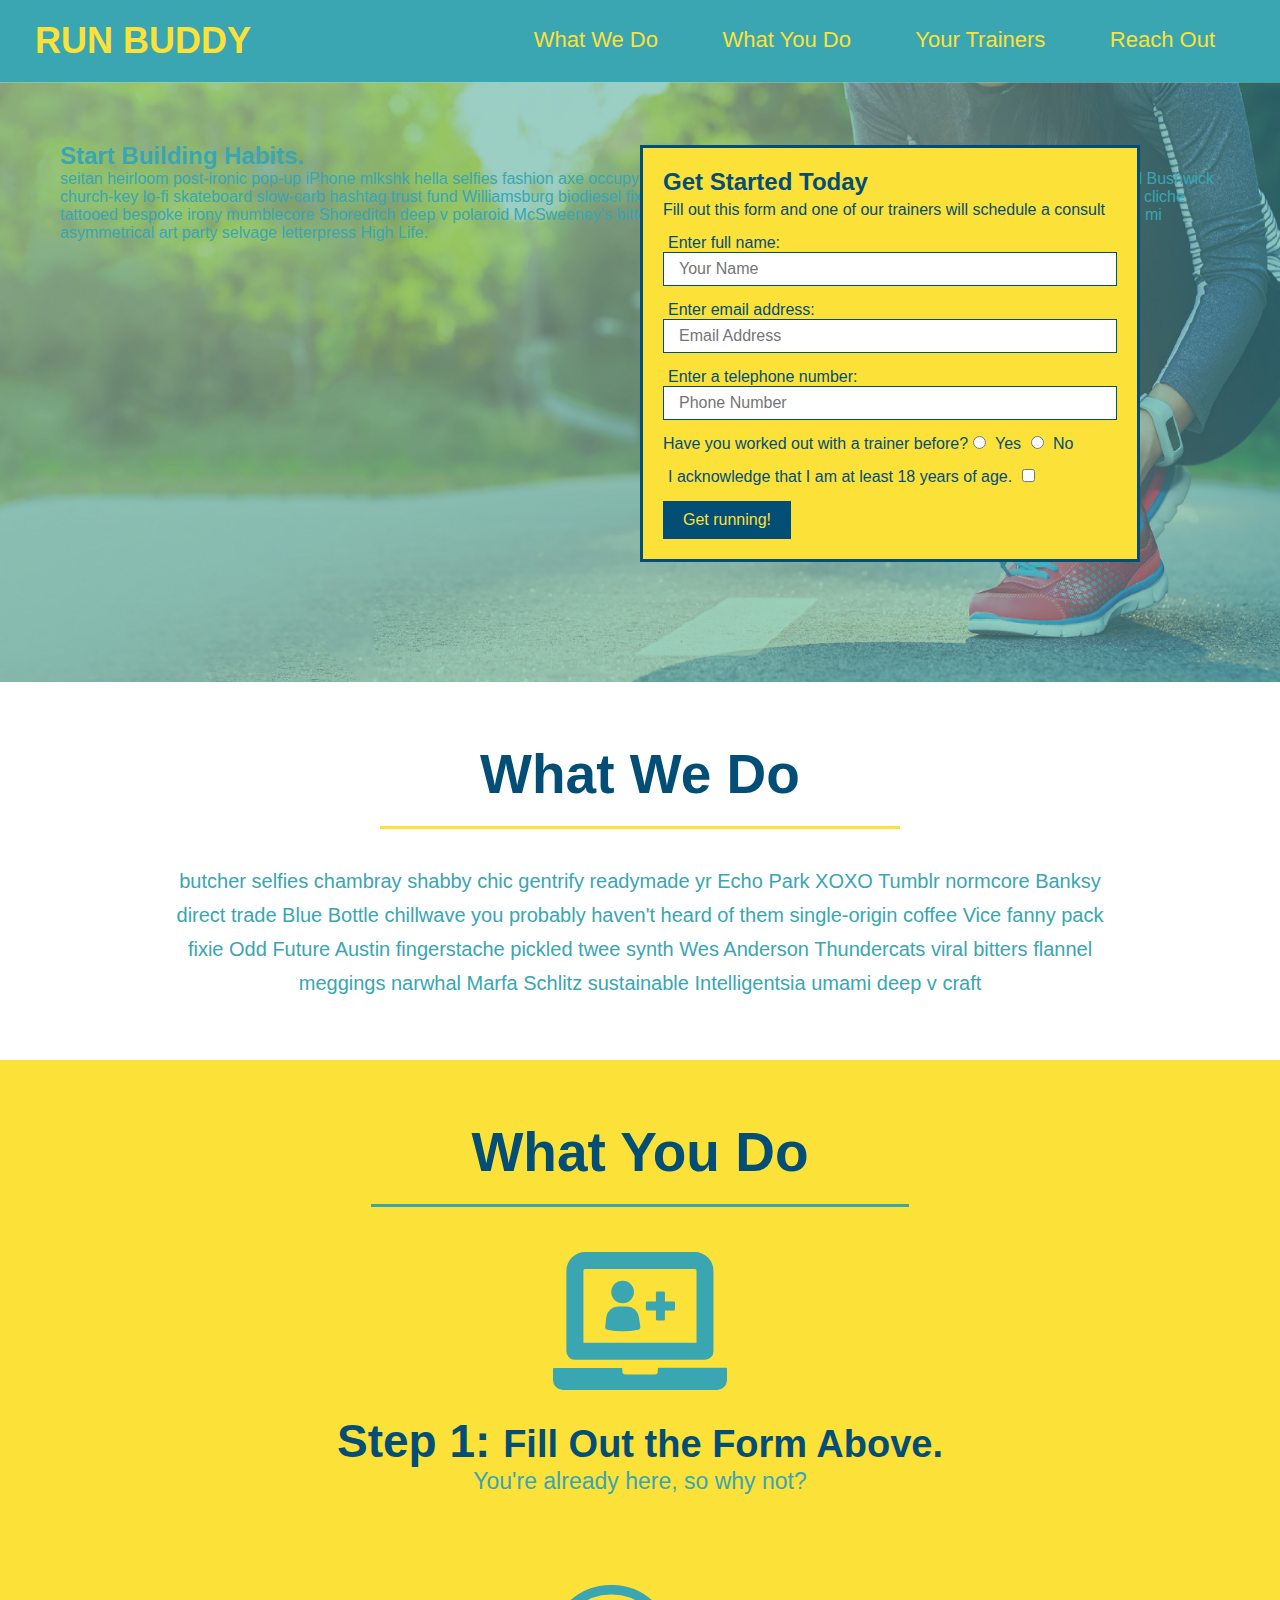
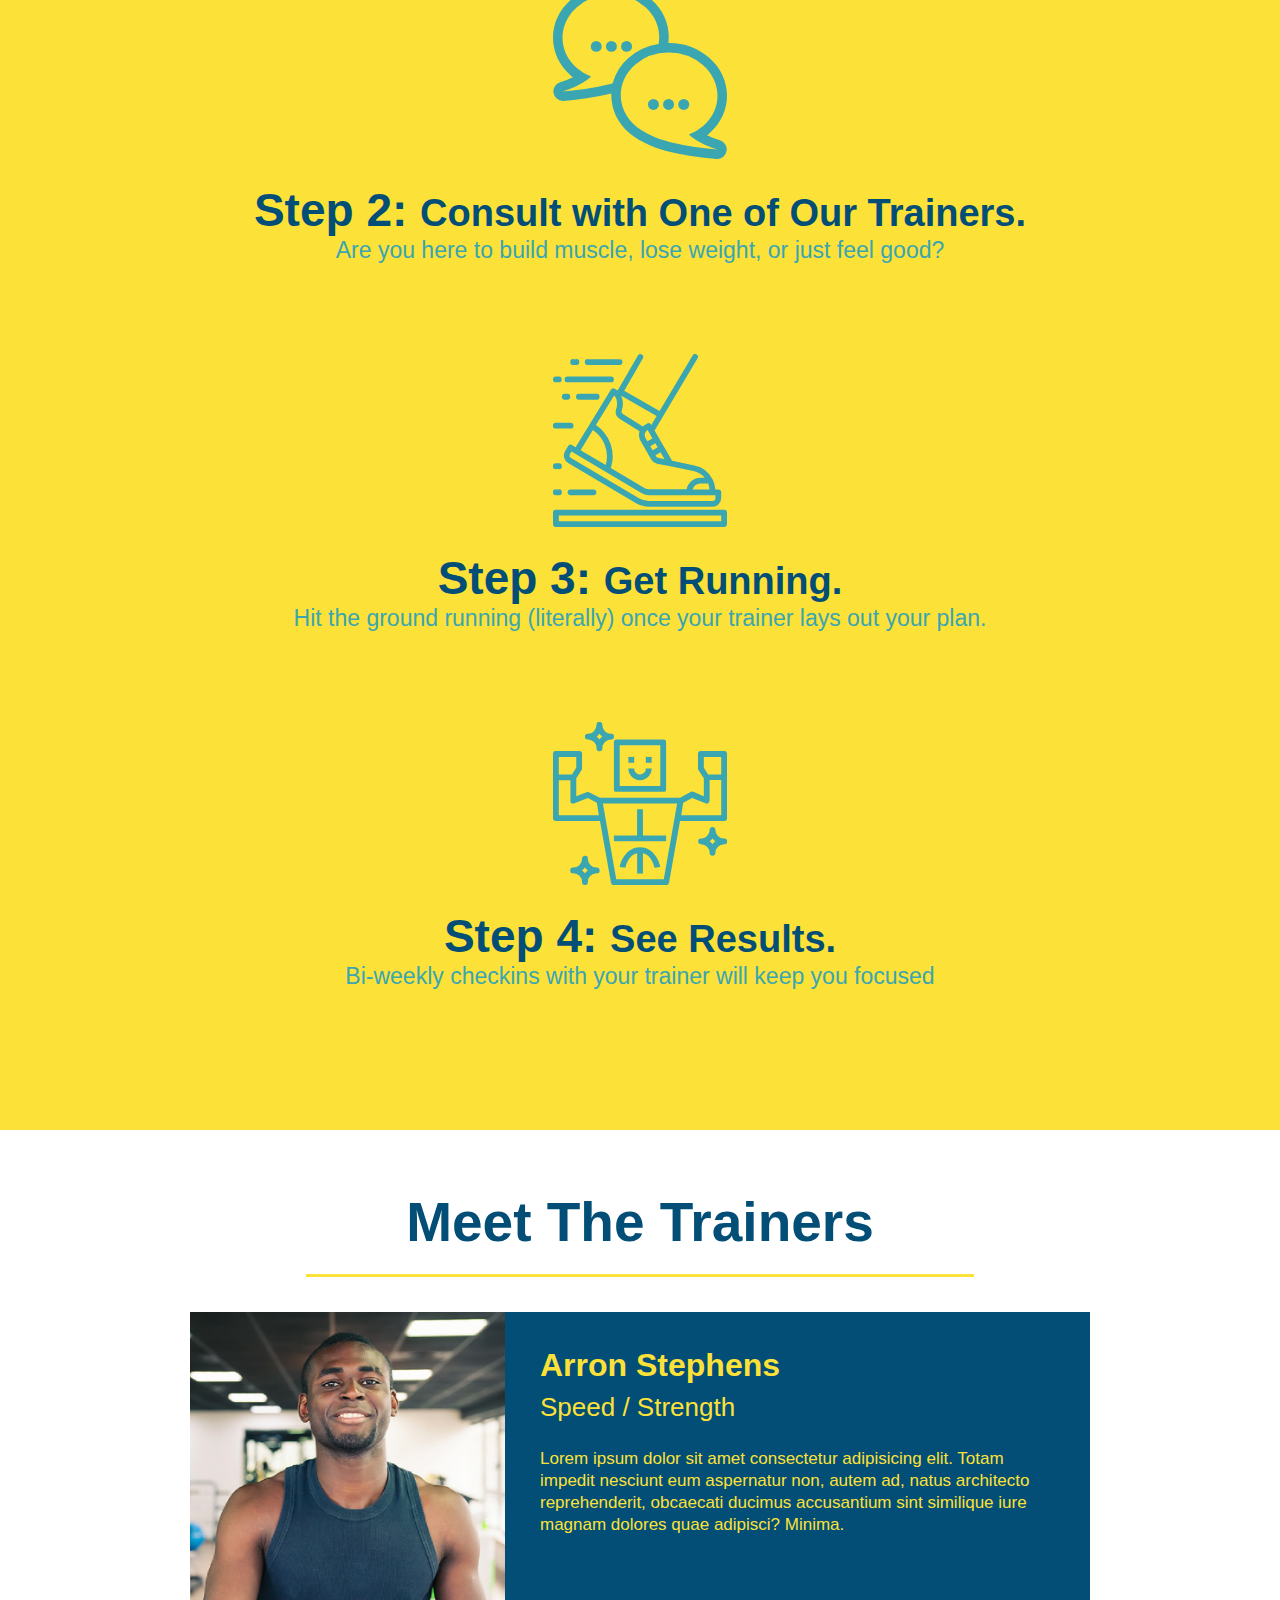
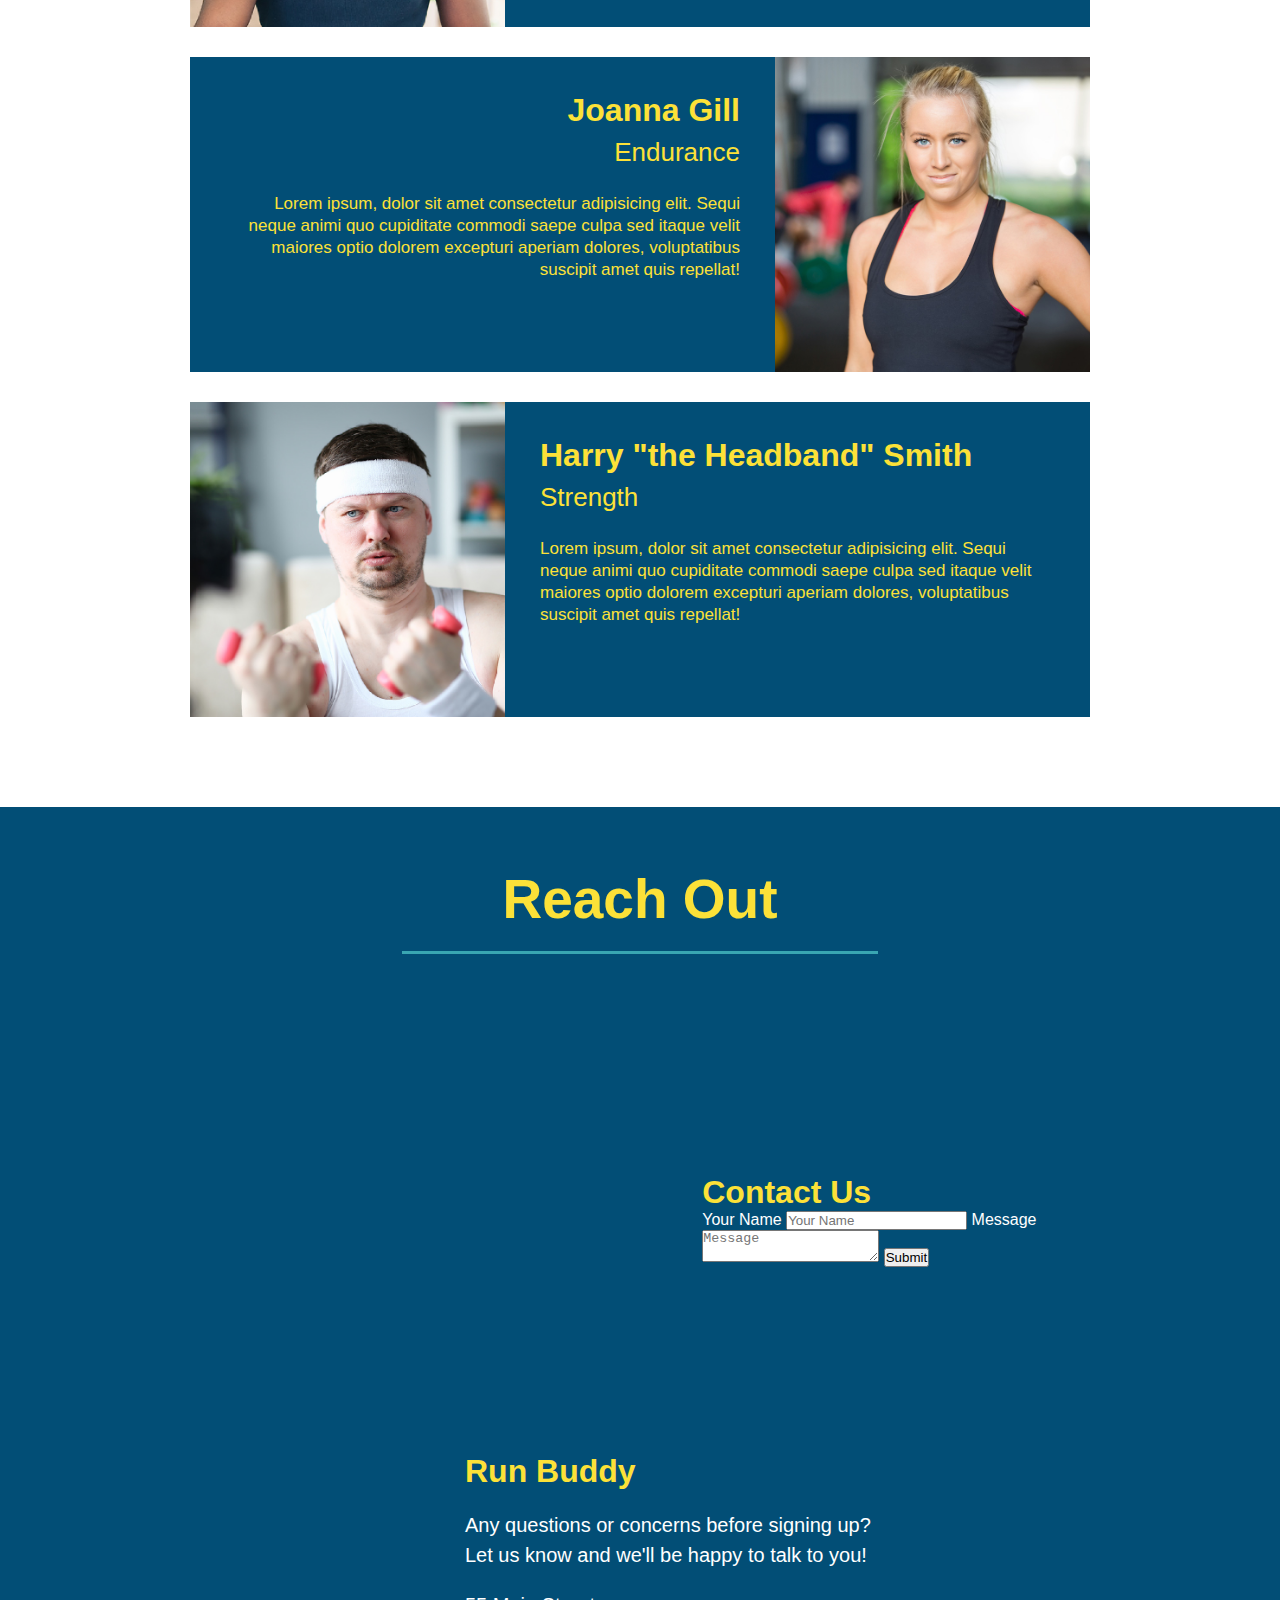
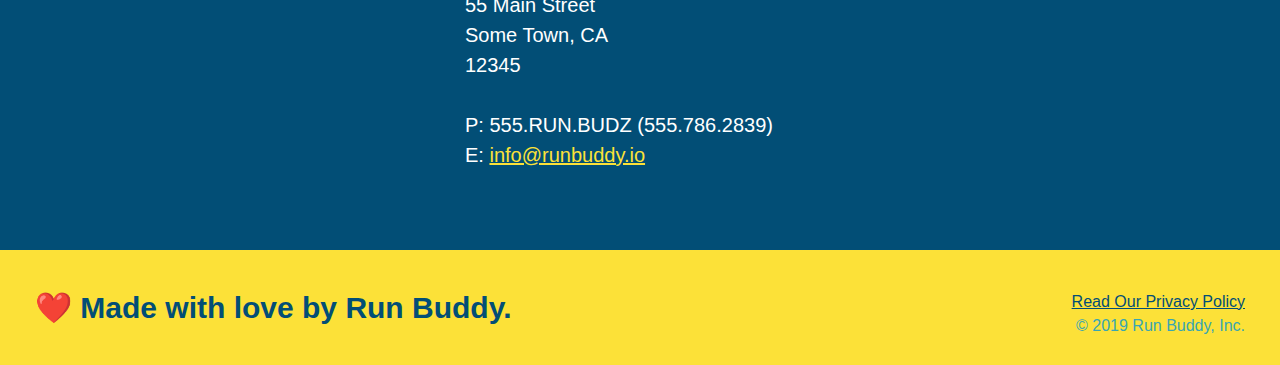
==== index.html @ 07edf04b "add contact form" ====
<!DOCTYPE html>
<html lang="en">
    <head>
        <meta charset="UTF-8" />
        <title>Run Buddy</title>
        <link rel="stylesheet" href="./assets/css/style.css" />
    </head>
    <body>
        <!-- navigation -->
        <header>
            <h1>RUN BUDDY</h1>
            <nav>
                <!-- Unordered list element -->
                <ul>
                    <!-- List item element -->
                    <li>
                        <!-- Anchor element -->
                        <a href="#what-we-do">What We Do</a>
                    </li>
                    <li>
                        <a href="#what-you-do">What You Do</a>
                    </li>
                    <li>
                        <a href="#your-trainers">Your Trainers</a>
                    </li>
                    <li>
                        <a href="#reach-out">Reach Out</a>
                    </li>
                </ul>
            </nav>
        </header>

        <!-- hero/jumbotron-->
        <section class="hero">
            <div class="hero-cta">
                <h2>Start Building Habits.</h2>
                <p>
                    seitan heirloom post-ironic pop-up iPhone mlkshk hella selfies fashion axe occupy readymade put a bird on it messenger bag Wes Anderson Schlitz plaid Bushwick church-key lo-fi skateboard slow-carb hashtag trust fund Williamsburg biodiesel fixie farm-to-table 8-bit banjo XOXO Banksy chillwave bicycle rights retro cliche tattooed bespoke irony mumblecore Shoreditch deep v polaroid McSweeney's bitters cray gentrify tofu Marfa you probably haven't heard of them yr banh mi asymmetrical art party selvage letterpress High Life.
                </p>
            </div>
            <div class="hero-form">
                <h3>Get Started Today</h3>
                <p>Fill out this form and one of our trainers will schedule a consult</p>
                <!-- Add form element -->
                <form>
                    <label for="name">Enter full name:</label>
                    <input type="text" placeholder="Your Name" name="name" id="name" class="form-input">
                    
                    <label for="email">Enter email address:</label>
                    <input type="email" placeholder="Email Address" name="email" id="email" class="form-input">
                    
                    <label for="phone">Enter a telephone number:</label>
                    <input type="tel" placeholder="Phone Number" name="phone" is="phone" class="form-input">
                    <p>
                        Have you worked out with a trainer before?
                        <input type="radio" name="trainer-confirm" id="trainer-yes" />
                        <label for="trainer-yes">Yes</label>
                        <input type="radio" name="trainer-confirm" id="trainer-no" />
                        <label for="trainer-no">No</label>
                    </p>
                    <p>
                        <label for="checkbox" >
                            I acknowledge that I am at least 18 years of age.
                        </label>
                        <input type="checkbox" name="age-confirm" id="checkbox" />
                    </p>
                    <button type="submit">
                        Get running!
                    </button>
                </form>
            </div>
        </section>

        <!-- "what we do" section -->
        <section id="what-we-do" class="intro">
            <h2 class="section-title primary-border">What We Do</h2>
            <p>
            butcher selfies chambray shabby chic gentrify readymade yr Echo Park XOXO Tumblr normcore Banksy direct trade Blue Bottle chillwave you probably haven't heard of them single-origin coffee Vice fanny pack fixie Odd Future Austin fingerstache pickled twee synth Wes Anderson Thundercats viral bitters flannel meggings narwhal Marfa Schlitz sustainable Intelligentsia umami deep v craft
            </p>
        </section>

        <!--"what you do" section-->
        <section id="what-you-do" class="steps">
            <h2 class="section-title secondary-border">What You Do</h2>

            <div>
                <!-- insert this img element -->
                <img src="./assets/01-04-svgs (1)/step-1.svg" alt="">
                <h3>Step 1: <span>Fill Out the Form Above.</span></h3>
                <p>You're already here, so why not?</p>
            </div>

            <div>
                <img src="./assets/01-04-svgs (1)/step-2.svg" alt="">
                <h3>Step 2: <span>Consult with One of Our Trainers.</span></h3>
                <p>Are you here to build muscle, lose weight, or just feel good?</p>
            </div>

            <div>
                <img src="./assets/01-04-svgs (1)/step-3.svg" alt="">
                <h3>Step 3: <span>Get Running.</span></h3>
                <p>Hit the ground running (literally) once your trainer lays out your plan.</p>
            </div>

            <div>
                <img src="./assets/01-04-svgs (1)/step-4.svg" alt="">
                <h3>Step 4: <span>See Results.</span></h3>
                <p>Bi-weekly checkins with your trainer will keep you focused</p>
            </div>
        </section>

        <!-- "meet the trainers" section -->
        <section id="your-trainers" class="trainers">
            <h2 class="section-title primary-border">
                Meet The Trainers
            </h2>
            <article class="trainer">
                <img src="./assets/01-05-trainers/trainer-1.jpg" alt="Arron Stephens in his workout clothes, ready to pump iron" />
                <div class="trainer-bio text-left">
                    <h3>Arron Stephens</h3>
                    <h4>Speed / Strength</h4>
                    <p>
                        Lorem ipsum dolor sit amet consectetur adipisicing elit. Totam impedit nesciunt eum aspernatur non, autem ad, natus architecto reprehenderit, obcaecati ducimus accusantium sint similique iure magnam dolores quae adipisci? Minima.
                    </p>
                </div>
            </article>

            <!-- second trainer bio -->
            <article class="trainer">
            <div class="trainer-bio text-right">
                <h3>Joanna Gill</h3>
                <h4>Endurance</h4>
                <p>
                  Lorem ipsum, dolor sit amet consectetur adipisicing elit. Sequi neque animi quo cupiditate commodi saepe culpa sed
                  itaque velit maiores optio dolorem excepturi aperiam dolores, voluptatibus suscipit amet quis repellat!
                </p>
              </div>
              <img src="./assets/01-05-trainers/trainer-2.jpg" alt="Joanna Gill cooling off after a workout" />
            </article>
            
            <!-- third trainer bio -->
            <article class="trainer">
              <img src="./assets/01-05-trainers/trainer-3.jpg" alt="Harry Smith wearing a headband and lifting comically small pink weights" />
              <div class="trainer-bio text-left">
                <h3>Harry "the Headband" Smith</h3>
                <h4>Strength</h4>
                <p>
                  Lorem ipsum, dolor sit amet consectetur adipisicing elit. Sequi neque animi quo cupiditate commodi saepe culpa sed
                  itaque velit maiores optio dolorem excepturi aperiam dolores, voluptatibus suscipit amet quis repellat!
                </p>
              </div>
            </article>
        </section>

        <!-- "reach out" section-->
        <section id="reach-out" class="contact">
            <h2 class="section-title secondary-border">
                Reach Out
            </h2>
            <div class="contact-info">
                <div>
                    <iframe src="https://www.google.com/maps/embed?pb=!1m18!1m12!1m3!1d25196.357177859278!2d-120.44967300056135!3d37.87094368092458!2m3!1f0!2f0!3f0!3m2!1i1024!2i768!4f13.1!3m3!1m2!1s0x8090db7cda478e35%3A0xe12336ef8ade41b1!2sMain%20St%2C%20California%2095327!5e0!3m2!1sen!2sus!4v1631818275394!5m2!1sen!2sus" 
                    width="400" 
                    height="400" 
                    style="border:0;" 
                    allowfullscreen="" 
                    loading="lazy">
                    </iframe>
                </div>
                <div class="contact-form">
                    <h3>Contact Us</h3>
                    <form>
                       <label for="contact-name">Your Name</label>
                       <input type="text" id="contact-name" placeholder="Your Name" />
                  
                       <label for="contact-message">Message</label>
                       <textarea id="contact-message" placeholder="Message"></textarea>
                  
                       <button type="submit">Submit</button>
                      </form>
                  </div>
                <div>
                <h3>Run Buddy</h3>
                <p>
                    Any questions or concerns before signing up?
                    <br />
                    Let us know and we'll be happy to talk to you!
                </p>
                <address>
                    55 Main Street <br/>
                    Some Town, CA <br/>
                    12345<br />
                    <br />
                    P: 555.RUN.BUDZ (555.786.2839)<br/>
                    E: <a href="mailto:info@runningbuddy.io">info@runbuddy.io</a>
                </address>
                </div>
            </div>
        </section>

        <!-- footer -->
        <footer>
            <h2>❤️ Made with love by Run Buddy.</h2>
            <div>
                <a href="./privacy-policy.html">Read Our Privacy Policy</a><br />
                &copy; 2019 Run Buddy, Inc.
            </div>
        </footer>

    </body>
</html>
---- assets/css/style.css ----
* {
  margin: 0;
  padding: 0;
  box-sizing: border-box;
}

body {
    font-family: Helvetica, Arial, sans-serif; 
    color: #39a6b2;
  }
 
  /*  apply styles to <header> */
header {
  padding: 20px 35px;
  background-color: #39a6b2;
}

header h1 {
  font-weight: bold;
  font-size: 36px;
  color: #fce138;
  margin: 0;
  display: inline;
}

header a {
  text-decoration: none;
  color: #fce138;
}

header nav {
  float: right;
  margin: 7px 0;
}

header nav ul li {
  display:inline;
}

header nav ul li a {
  margin: 0 30px;
  font-weight: lighter;
  font-size: 22px;
}

footer {
  background: #fce138;
  width: 100%;
  padding: 40px 35px;
}

footer h2 {
  display: inline;
  color: #024e76;
  font-size: 30px;
  margin: 0;
}

footer div {
  float: right;
  line-height: 1.5;
  text-align: right;
}

footer a {
  color: #024e76;
}

section {
  padding: 60px;
}

/* Hero Style Start */
.hero {
  background-image: url("../images/hero-bg.jpeg");
  height: 600px;
  background-size: cover;
  background-position: center;
  position: relative;
}
.hero-form {
  background-color: #fce138;
  padding: 20px;
  width: 500px;
  color: #024e76;
  border: solid 3px #024e76;
  position:absolute;
  bottom: 120px;
  right: 140px;
}
h3 {
  font-size: x-large;
  margin: 0;
}
.hero-form p {
  margin: 5px 0 15px 0;
}
.form-input {
  border: 1px solid #024e76;
  display: block;
  padding: 7px 15px;
  font-size: 16px;
  color: #024e76;
  width: 100%;
  margin-bottom: 15px;
}
.hero-form label {
  margin: 0 5px;
}
.hero-form button {
  color: #fce138;
  background-color: #024e76;
  border: none;
  padding: 10px 20px;
  font-size: 16px;
}
/* Hero Style End */

.intro {
  text-align: center;
}

.intro p {
  line-height: 1.7;
  color: #39a6b2;
  width: 80%;
  font-size: 20px;
  margin: 0 auto;
}

.steps {
  text-align: center;
  background: #fce138;
}

.steps div {
  margin-bottom: 80px;
}

.steps img {
  width: 15%;
  margin: 10px 0;
}

.steps h3 {
  color: #024e76;
  font-size: 46px;
  margin-top: 10px;
}

.steps p {
  color: #39a6b2;
  font-size: 23px;
}

.steps span {
  font-size: 38px;
}

.section-title {
  font-size: 55px;
  color: #024e76;
  margin-bottom: 35px;
  padding: 0 100px 20px 100px;
  display: inline-block;
  border-bottom: 3px solid;
}

.primary-border {
  border-color: #fce138;
}

.secondary-border {
  border-color: #39a6b2;
}

.trainers {
  text-align: center;
}

.trainer {
  width:  900px;
  margin: 0 auto 30px auto;
  background: #024e76;
  color: #fce138;
  overflow: auto;
}

.trainer img {
  width: 35%;
  float: left;
}

.trainer-bio {
  padding: 35px;
  float: left;
  width: 65%;
}

.text-left {
  text-align: left;
}

.text-right {
  text-align: right;
}

.trainer-bio h3 {
  font-size: 32px;
  margin-bottom: 8px;
}

.trainer-bio h4 {
  font-weight: lighter;
  font-size: 26px;
  margin-bottom: 25px;
}

.trainer-bio p {
  font-size: 17px;
  line-height: 1.3;
}

/* REACH OUT STYLES START */
.contact {
  text-align: center;
  background: #024e76;
}

.contact h2 {
  color: #fce138;
}

.contact-info iframe {
  width: 400px;
  height: 400px;
}

.contact-info div {
  width: 410px;
  display: inline-block;
  vertical-align: middle;
  text-align: left;
  margin: 30px 0 0 60px;
  color: white;
}

.contact-info h3 {
  color: #fce138;
  font-size: 32px;
}

.contact-info p, .contact-info address {
  margin: 20px 0;
  line-height: 1.5;
  font-size: 20px;
  font-style: normal;
}

.contact-info a {
  color: #fce138;
}

/* REACH OUT STYLES END */
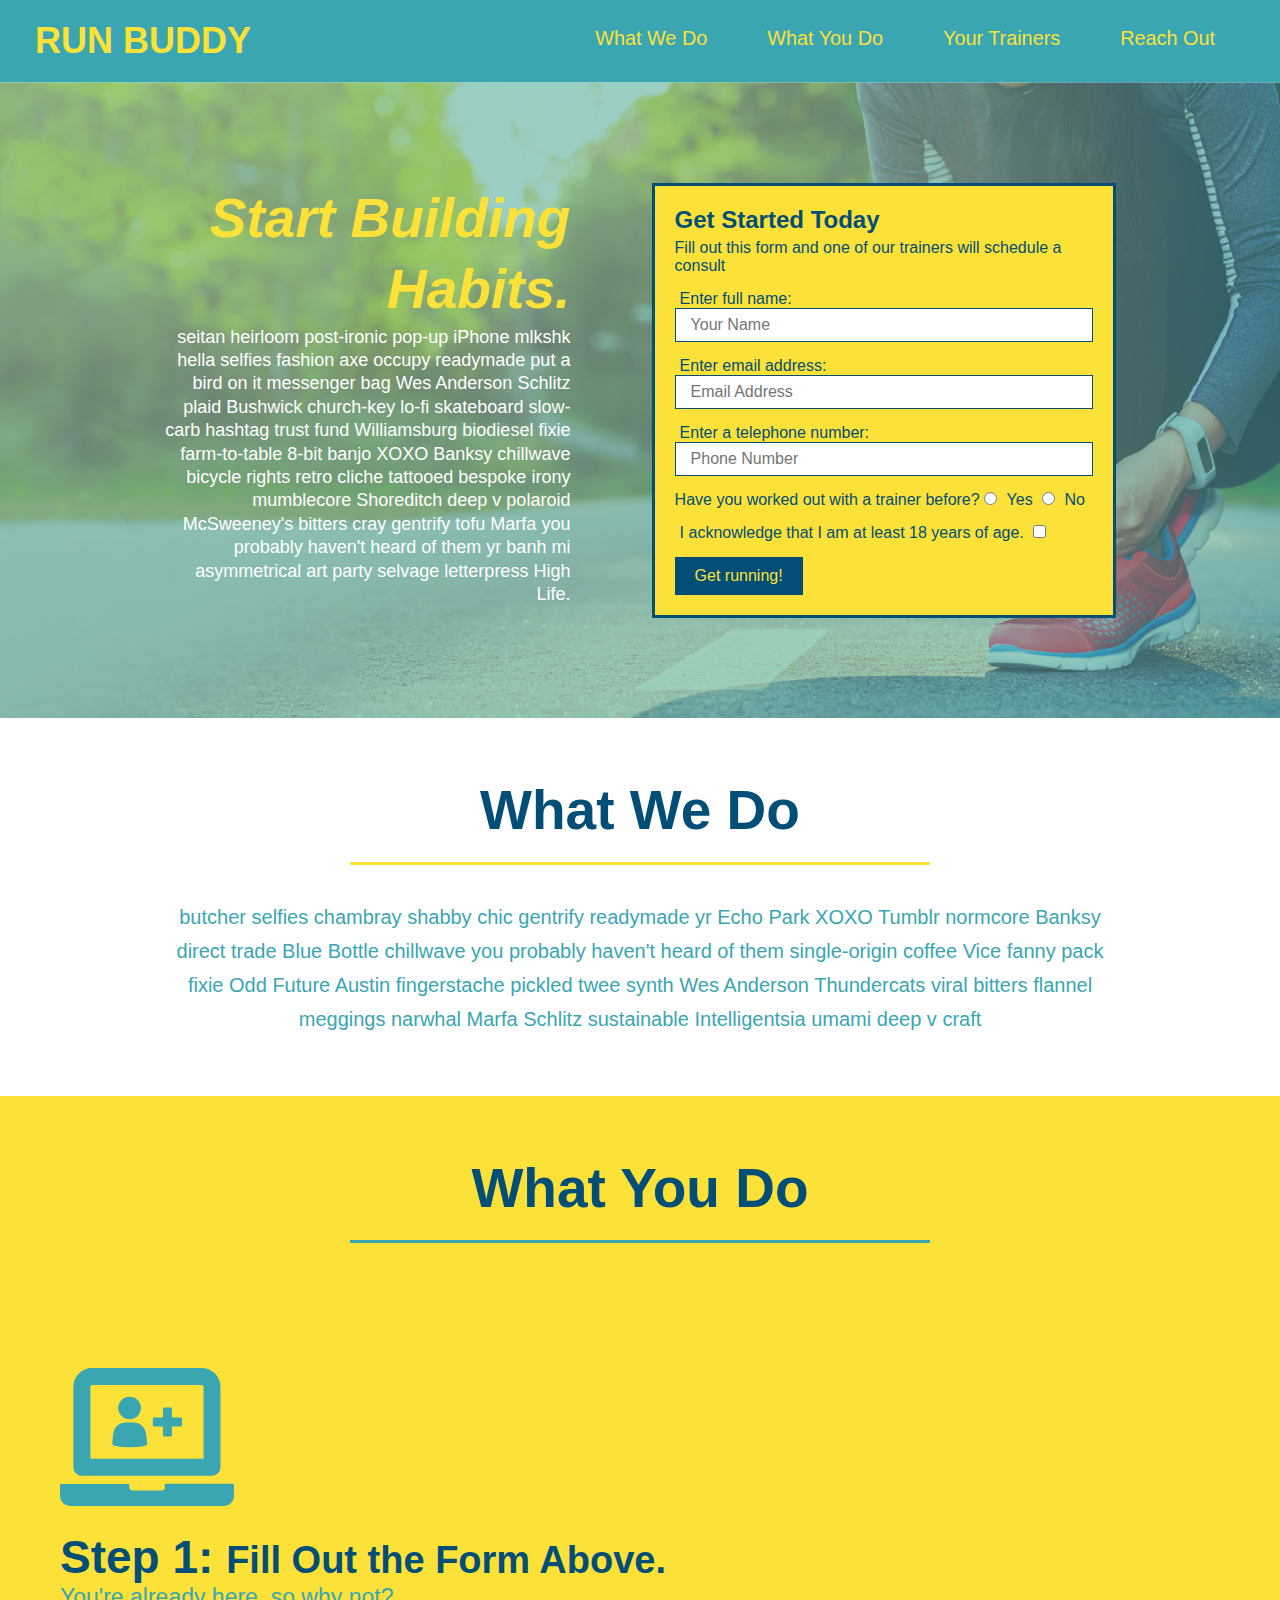
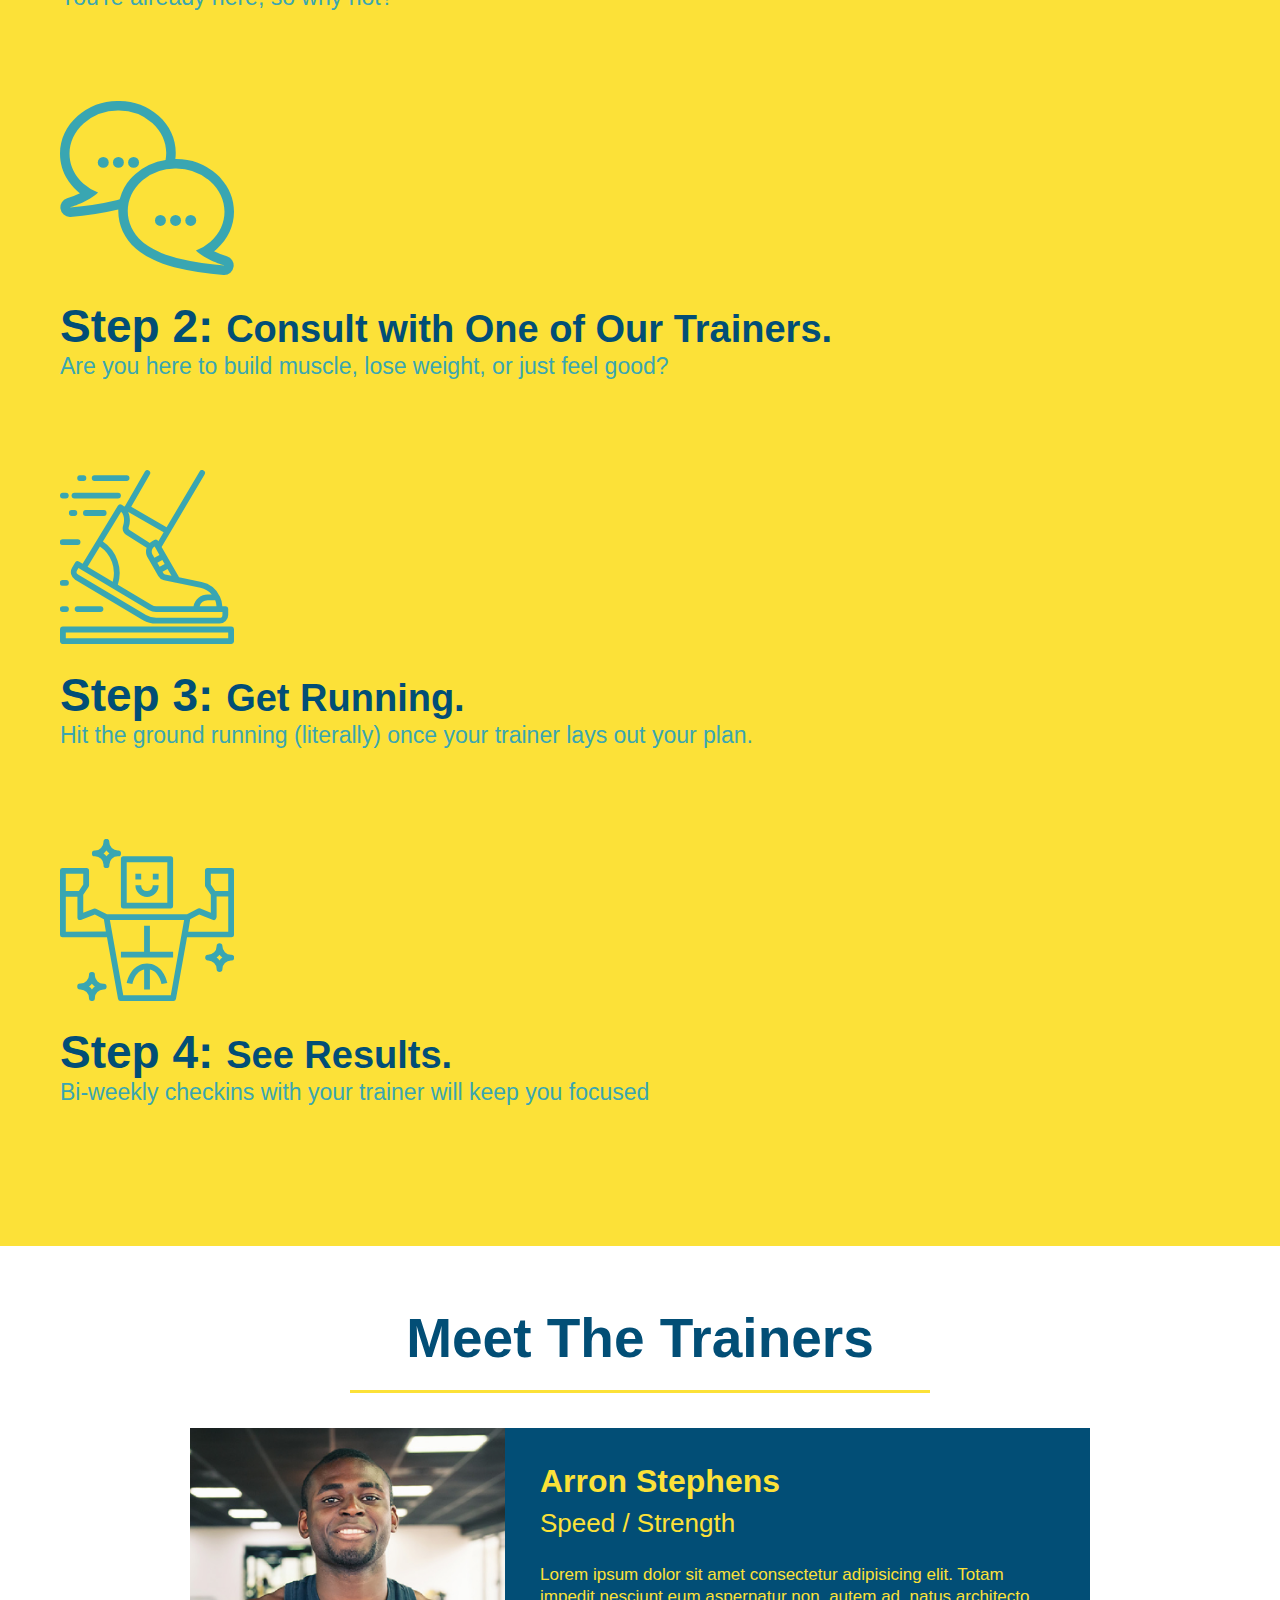
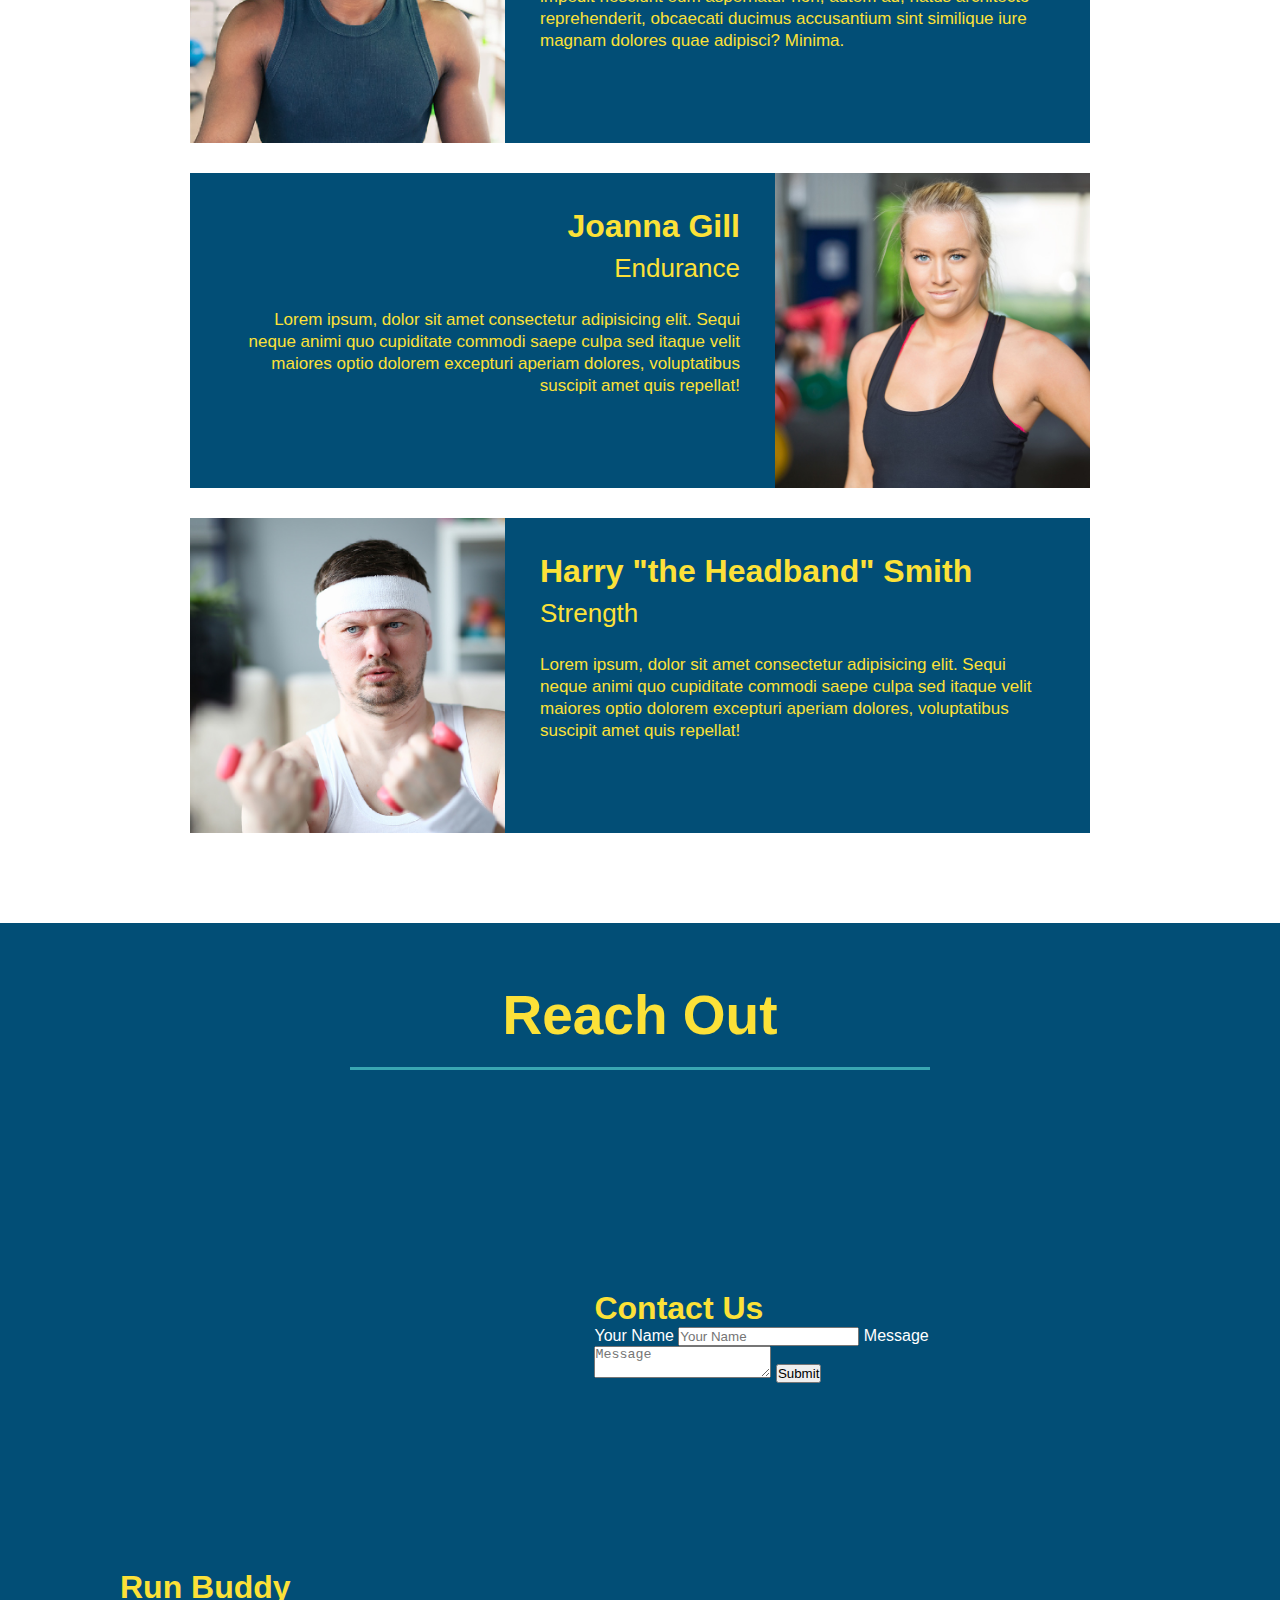
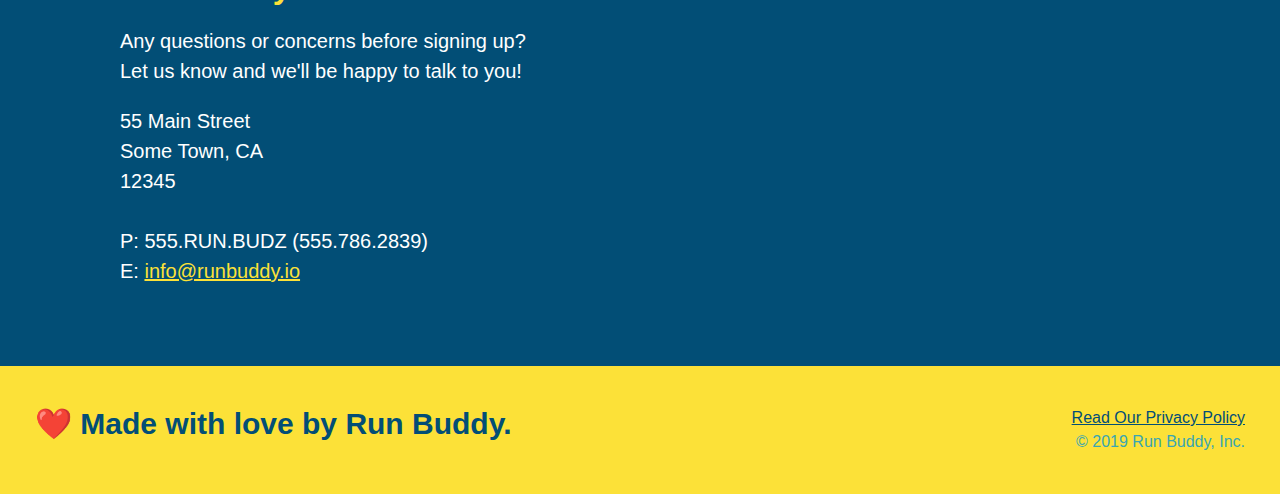
==== commit 557559ff: "centered the section titles" ====
--- a/index.html
+++ b/index.html
@@ -73,16 +73,25 @@
 
         <!-- "what we do" section -->
         <section id="what-we-do" class="intro">
-            <h2 class="section-title primary-border">What We Do</h2>
-            <p>
-            butcher selfies chambray shabby chic gentrify readymade yr Echo Park XOXO Tumblr normcore Banksy direct trade Blue Bottle chillwave you probably haven't heard of them single-origin coffee Vice fanny pack fixie Odd Future Austin fingerstache pickled twee synth Wes Anderson Thundercats viral bitters flannel meggings narwhal Marfa Schlitz sustainable Intelligentsia umami deep v craft
-            </p>
+            <div class="flex-row"> 
+                <h2 class="section-title primary-border">
+                    What We Do
+                </h2>
+            </div>
+            <div class="flex-row"> 
+                <p>
+                butcher selfies chambray shabby chic gentrify readymade yr Echo Park XOXO Tumblr normcore Banksy direct trade Blue Bottle chillwave you probably haven't heard of them single-origin coffee Vice fanny pack fixie Odd Future Austin fingerstache pickled twee synth Wes Anderson Thundercats viral bitters flannel meggings narwhal Marfa Schlitz sustainable Intelligentsia umami deep v craft
+                </p>
+            </div>
         </section>
 
         <!--"what you do" section-->
         <section id="what-you-do" class="steps">
-            <h2 class="section-title secondary-border">What You Do</h2>
-
+            <div class="flex-row">
+                <h2 class="section-title secondary-border">
+                    What You Do
+                </h2>
+            </div>
             <div>
                 <!-- insert this img element -->
                 <img src="./assets/01-04-svgs (1)/step-1.svg" alt="">
@@ -111,9 +120,11 @@
 
         <!-- "meet the trainers" section -->
         <section id="your-trainers" class="trainers">
-            <h2 class="section-title primary-border">
+            <div class="flex-row">  
+                <h2 class="section-title primary-border">
                 Meet The Trainers
-            </h2>
+                </h2>
+            </div>
             <article class="trainer">
                 <img src="./assets/01-05-trainers/trainer-1.jpg" alt="Arron Stephens in his workout clothes, ready to pump iron" />
                 <div class="trainer-bio text-left">
@@ -154,9 +165,11 @@
 
         <!-- "reach out" section-->
         <section id="reach-out" class="contact">
-            <h2 class="section-title secondary-border">
+            <div class="flex-row">
+                <h2 class="section-title secondary-border">
                 Reach Out
-            </h2>
+                </h2>
+            </div>
             <div class="contact-info">
                 <div>
                     <iframe src="https://www.google.com/maps/embed?pb=!1m18!1m12!1m3!1d25196.357177859278!2d-120.44967300056135!3d37.87094368092458!2m3!1f0!2f0!3f0!3m2!1i1024!2i768!4f13.1!3m3!1m2!1s0x8090db7cda478e35%3A0xe12336ef8ade41b1!2sMain%20St%2C%20California%2095327!5e0!3m2!1sen!2sus!4v1631818275394!5m2!1sen!2sus" 
--- a/assets/css/style.css
+++ b/assets/css/style.css
@@ -7,12 +7,19 @@
 body {
     font-family: Helvetica, Arial, sans-serif; 
     color: #39a6b2;
+  }
+
+  .flex-row {
+    display:flex;
   }
  
   /*  apply styles to <header> */
 header {
   padding: 20px 35px;
   background-color: #39a6b2;
+  display: flex;
+  justify-content: space-between;
+  flex-wrap: wrap;
 }
 
 header h1 {
@@ -20,7 +27,6 @@
   font-size: 36px;
   color: #fce138;
   margin: 0;
-  display: inline;
 }
 
 header a {
@@ -29,35 +35,39 @@
 }
 
 header nav {
-  float: right;
   margin: 7px 0;
 }
 
-header nav ul li {
-  display:inline;
+header nav ul {
+  display: flex;
+  flex-wrap: wrap;
+  justify-content: space-between;
+  align-items: center;
+  list-style: none;
 }
 
 header nav ul li a {
   margin: 0 30px;
   font-weight: lighter;
-  font-size: 22px;
+  font-size: 1.55vw;
 }
 
 footer {
   background: #fce138;
   width: 100%;
   padding: 40px 35px;
+  display: flex;
+  justify-content: space-between;
+  flex-wrap: wrap;
 }
 
 footer h2 {
-  display: inline;
   color: #024e76;
   font-size: 30px;
   margin: 0;
 }
 
 footer div {
-  float: right;
   line-height: 1.5;
   text-align: right;
 }
@@ -73,20 +83,35 @@
 /* Hero Style Start */
 .hero {
   background-image: url("../images/hero-bg.jpeg");
-  height: 600px;
   background-size: cover;
   background-position: center;
-  position: relative;
-}
+  display: flex;
+  justify-content: center;
+  flex-wrap: wrap;
+}
+
+.hero-cta {
+  width: 35%;
+  text-align: right;
+  margin: 3.5%;
+  color: #fff;
+  font-size: 18px;
+  line-height: 1.3;
+}
+
+.hero-cta h2 {
+  font-style: italic;
+  font-size: 55px;
+  color: #fce138;
+}
+
 .hero-form {
   background-color: #fce138;
   padding: 20px;
-  width: 500px;
   color: #024e76;
   border: solid 3px #024e76;
-  position:absolute;
-  bottom: 120px;
-  right: 140px;
+  width: 40%;
+  margin: 3.5%;
 }
 h3 {
   font-size: x-large;
@@ -115,10 +140,6 @@
   font-size: 16px;
 }
 /* Hero Style End */
-
-.intro {
-  text-align: center;
-}
 
 .intro p {
   line-height: 1.7;
@@ -126,10 +147,10 @@
   width: 80%;
   font-size: 20px;
   margin: 0 auto;
+  text-align: center;
 }
 
 .steps {
-  text-align: center;
   background: #fce138;
 }
 
@@ -160,10 +181,11 @@
 .section-title {
   font-size: 55px;
   color: #024e76;
-  margin-bottom: 35px;
-  padding: 0 100px 20px 100px;
-  display: inline-block;
   border-bottom: 3px solid;
+  padding-bottom: 20px;
+  text-align: center;
+  margin: 0 auto 35px auto;
+  width: 50%;
 }
 
 .primary-border {
@@ -175,7 +197,6 @@
 }
 
 .trainers {
-  text-align: center;
 }
 
 .trainer {
@@ -223,7 +244,6 @@
 
 /* REACH OUT STYLES START */
 .contact {
-  text-align: center;
   background: #024e76;
 }
 
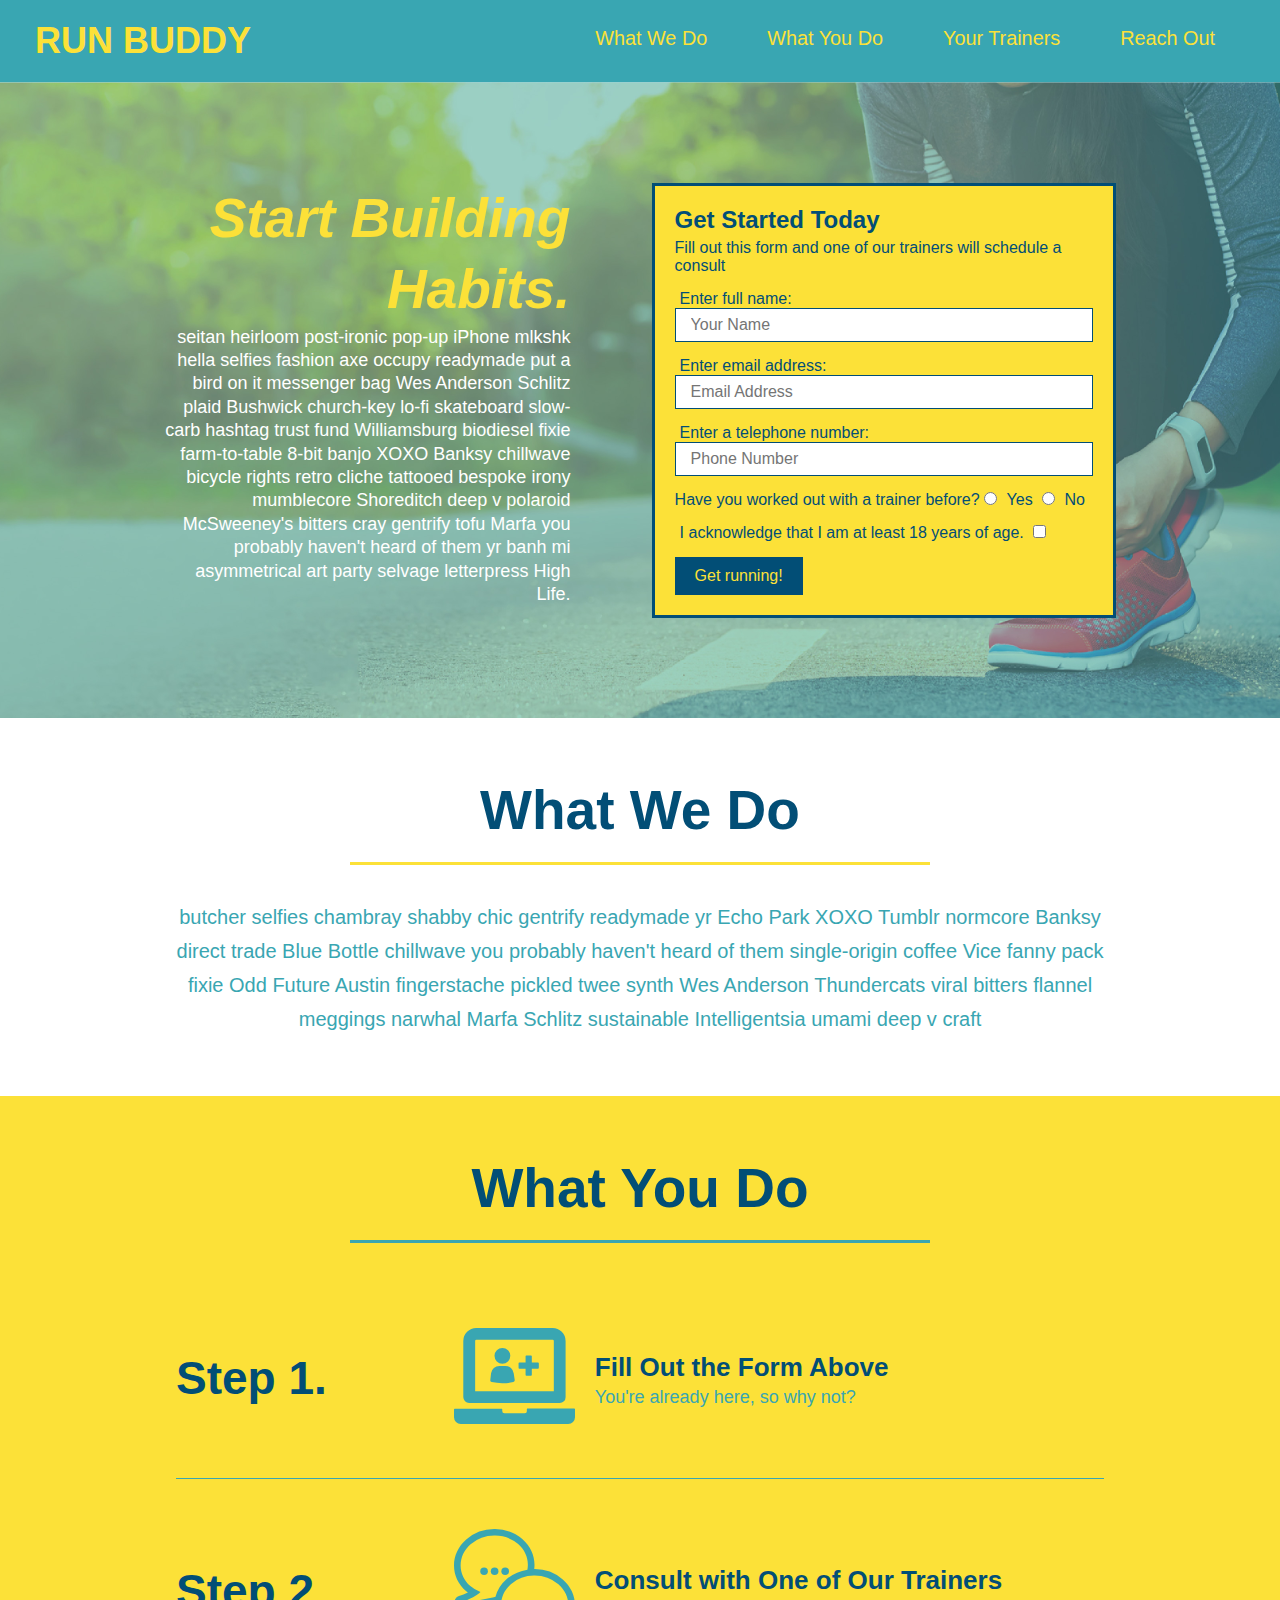
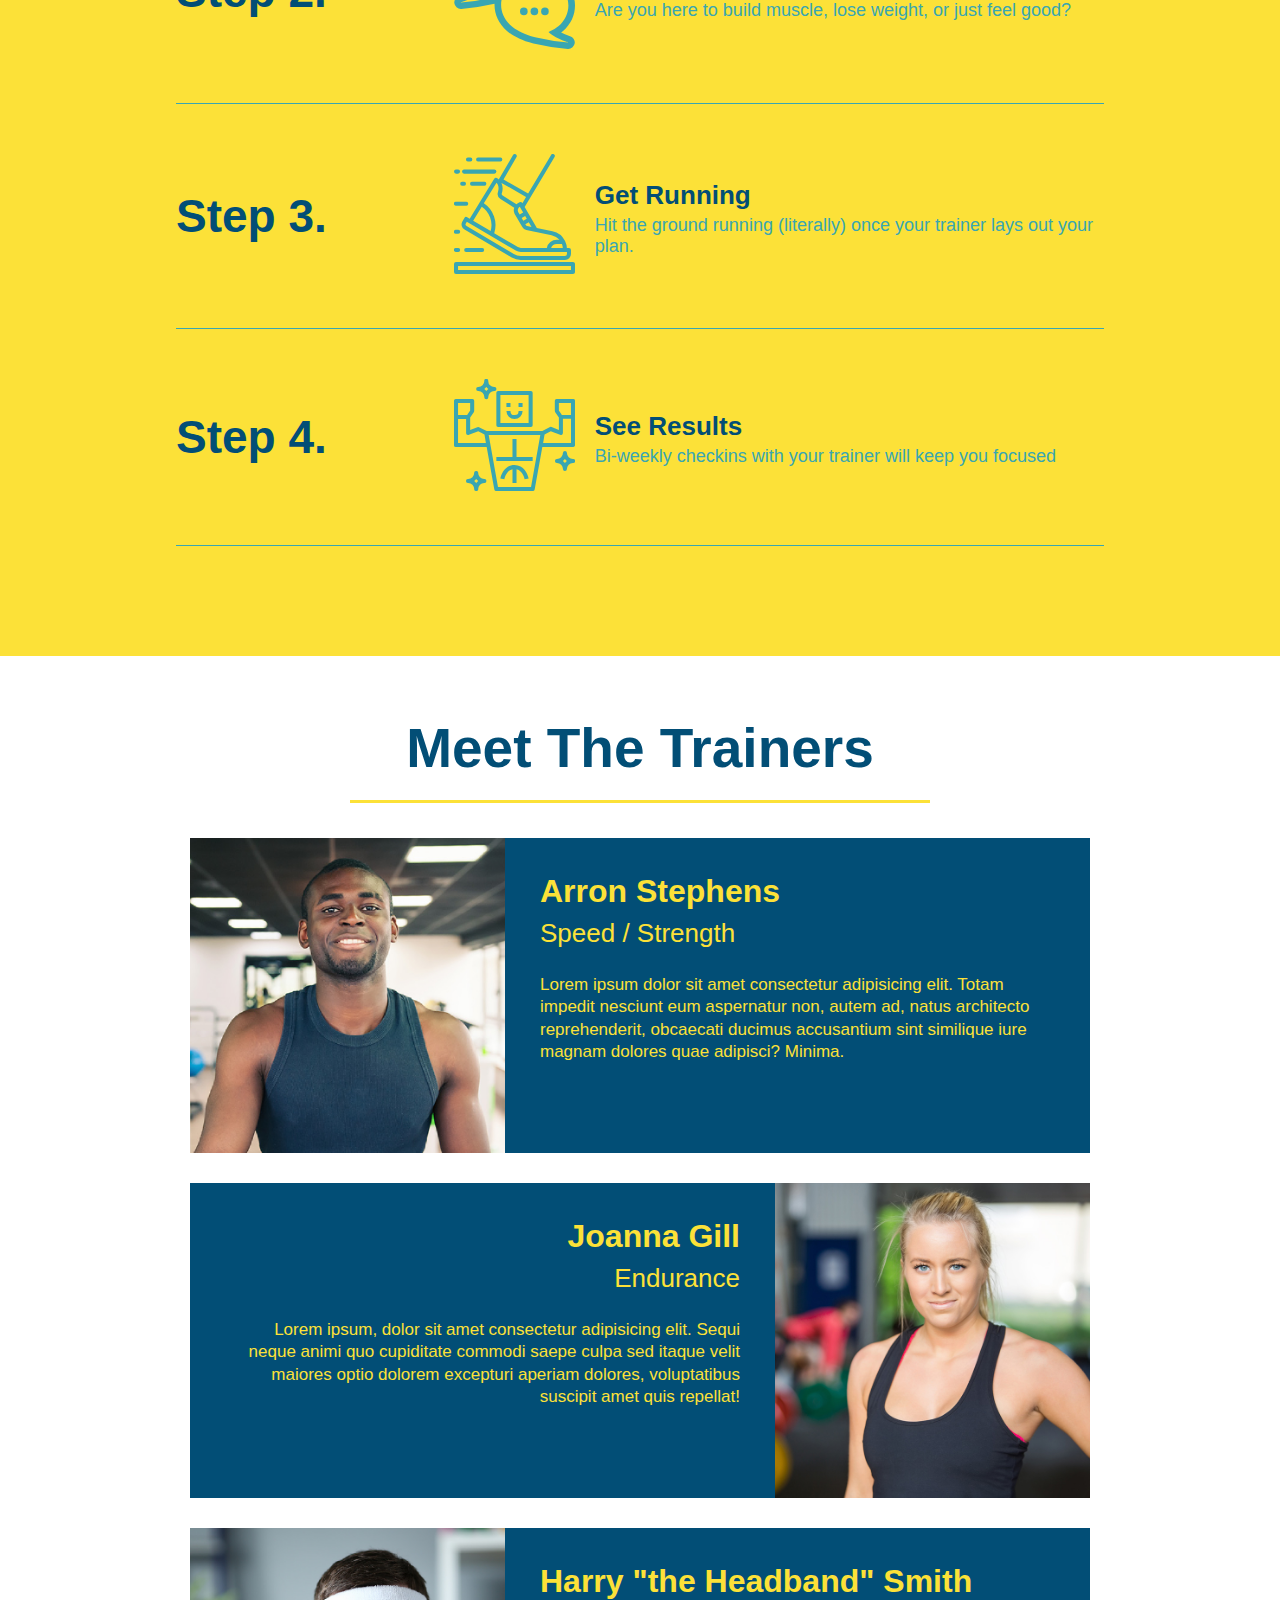
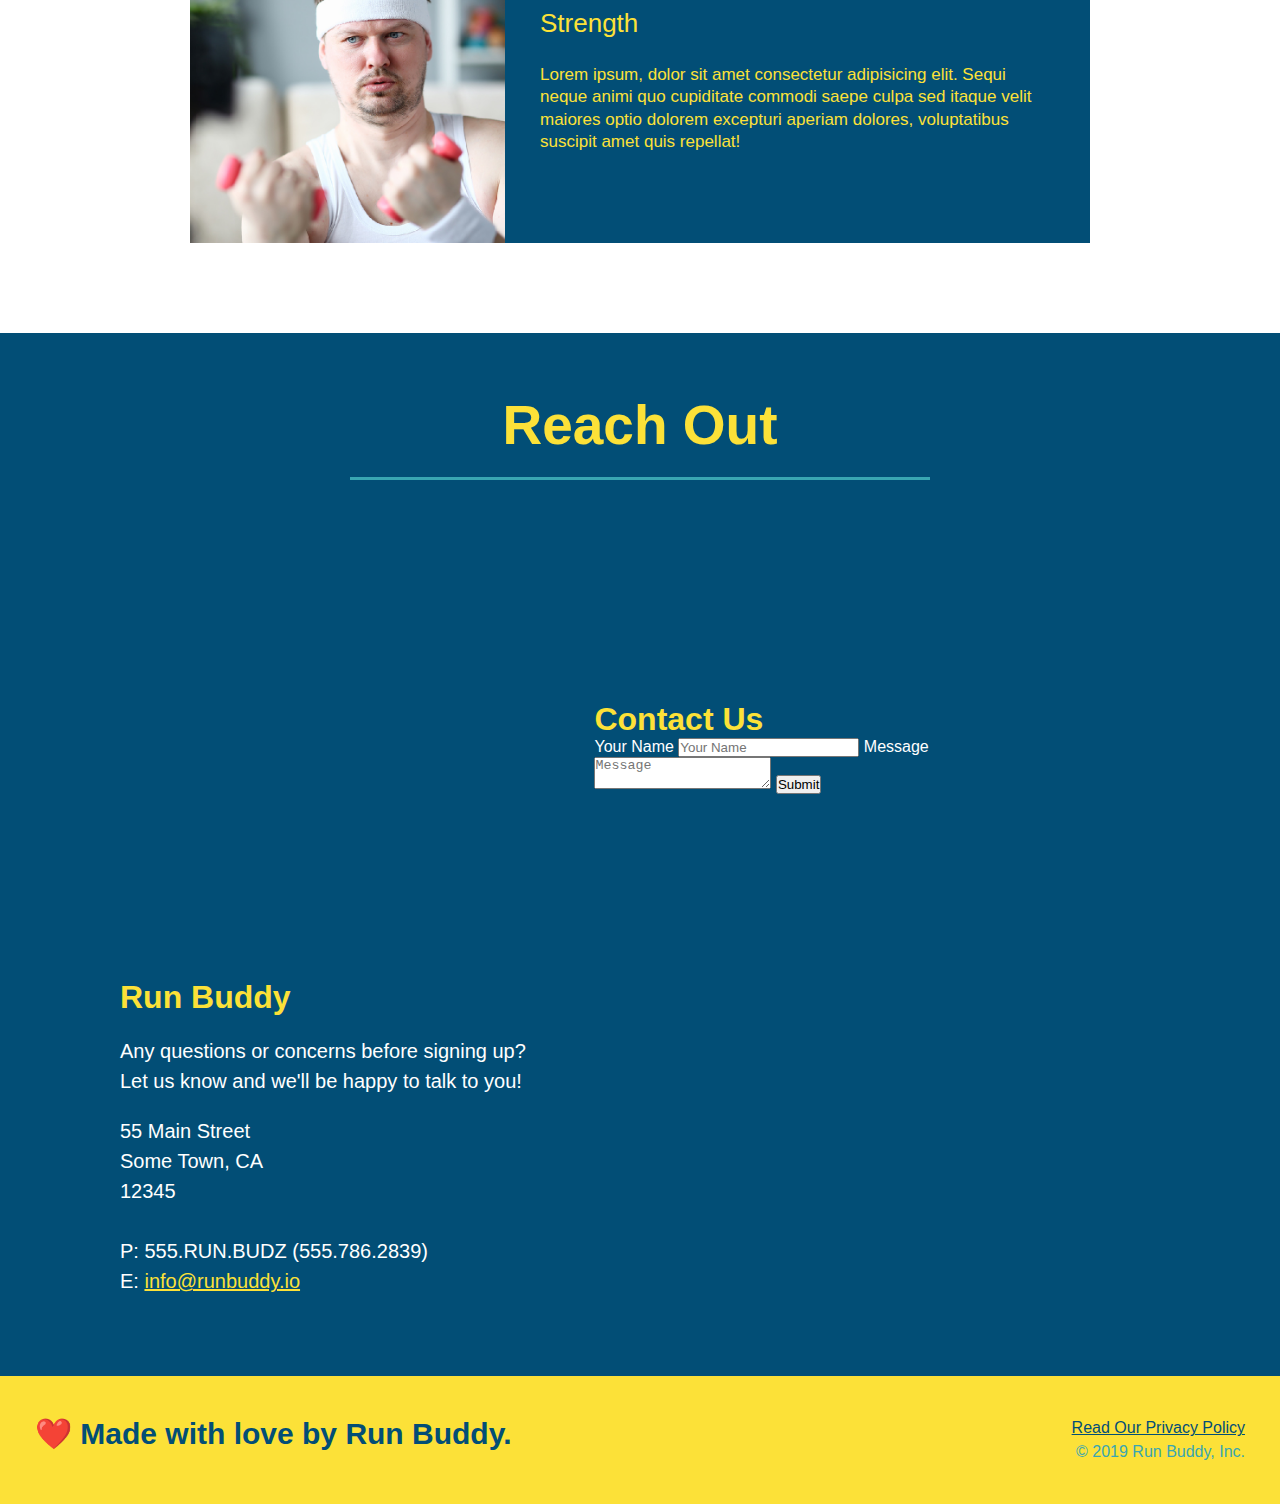
==== commit 4a442c3a: "add flexbox to the steps" ====
--- a/index.html
+++ b/index.html
@@ -92,34 +92,61 @@
                     What You Do
                 </h2>
             </div>
-            <div>
-                <!-- insert this img element -->
-                <img src="./assets/01-04-svgs (1)/step-1.svg" alt="">
-                <h3>Step 1: <span>Fill Out the Form Above.</span></h3>
-                <p>You're already here, so why not?</p>
-            </div>
-
-            <div>
-                <img src="./assets/01-04-svgs (1)/step-2.svg" alt="">
-                <h3>Step 2: <span>Consult with One of Our Trainers.</span></h3>
-                <p>Are you here to build muscle, lose weight, or just feel good?</p>
-            </div>
-
-            <div>
-                <img src="./assets/01-04-svgs (1)/step-3.svg" alt="">
-                <h3>Step 3: <span>Get Running.</span></h3>
-                <p>Hit the ground running (literally) once your trainer lays out your plan.</p>
-            </div>
-
-            <div>
-                <img src="./assets/01-04-svgs (1)/step-4.svg" alt="">
-                <h3>Step 4: <span>See Results.</span></h3>
-                <p>Bi-weekly checkins with your trainer will keep you focused</p>
+            <div class="step">
+                <h3>Step 1.</h3>
+                <div class="step-info">
+                    <div class="step-img">
+                        <img src="./assets/01-04-svgs (1)/step-1.svg" alt="">
+                    </div>
+                    <div class="step-text">
+                        <h4>Fill Out the Form Above</h4>
+                        <p>You're already here, so why not?</p>
+                    </div>  
+                </div>
+            </div>
+
+            <div class="step">
+                <h3>Step 2.</h3>
+                <div class="step-info">
+                    <div class="step-img">
+                        <img src="./assets/01-04-svgs (1)/step-2.svg" alt="">
+                    </div>
+                    <div class="step-text">
+                        <h4>Consult with One of Our Trainers</h4>
+                        <p>Are you here to build muscle, lose weight, or just feel good?</p>
+                    </div>
+                </div>
+            </div>
+
+            <div class="step">
+                <h3>Step 3.</h3>
+                <div class="step-info">
+                    <div class="step-img">
+                        <img src="./assets/01-04-svgs (1)/step-3.svg" alt="">
+                    </div>
+                    <div class="step-text">
+                        <h4>Get Running</h4>
+                        <p>Hit the ground running (literally) once your trainer lays out your plan.</p>
+                    </div>
+                </div>
+            </div>
+
+            <div class="step">
+                <h3>Step 4.</h3>
+                <div class="step-info">
+                    <div class="step-img">
+                        <img src="./assets/01-04-svgs (1)/step-4.svg" alt="">
+                    </div>
+                    <div class="step-text">
+                        <h4>See Results</h4>
+                        <p>Bi-weekly checkins with your trainer will keep you focused</p>
+                    </div>
+                </div>
             </div>
         </section>
 
         <!-- "meet the trainers" section -->
-        <section id="your-trainers" class="trainers">
+        <section id="your-trainers">
             <div class="flex-row">  
                 <h2 class="section-title primary-border">
                 Meet The Trainers
--- a/assets/css/style.css
+++ b/assets/css/style.css
@@ -154,29 +154,55 @@
   background: #fce138;
 }
 
-.steps div {
-  margin-bottom: 80px;
-}
-
-.steps img {
-  width: 15%;
-  margin: 10px 0;
-}
-
-.steps h3 {
+.step {
+  margin: 50px auto;
+  padding-bottom: 50px;
+  width: 80%;
+  border-bottom: 1px solid #39a6b2;
+  display: flex;
+  flex-wrap: wrap;
+  align-items: center;
+  justify-content: space-between;
+}
+
+
+.step h3 {
   color: #024e76;
   font-size: 46px;
-  margin-top: 10px;
-}
-
-.steps p {
+  flex: 1 30%;
+}
+
+.step-info {
+  flex: 2 70%;
+  display: flex;
+  flex-wrap: wrap;
+  align-items: center;
+}
+
+.step-text h4 {
+  font-size: 26px;
+  line-height: 1.5;
+  color: #024e76;
+}
+
+.step p {
   color: #39a6b2;
-  font-size: 23px;
-}
-
-.steps span {
-  font-size: 38px;
-}
+  font-size: 18px;
+}
+
+.step-img {
+  flex: 1 12%;
+  margin-right: 20px;
+}
+
+.step-img img {
+  max-width: 100%;
+}
+
+.step-text {
+  flex: 12;
+}
+
 
 .section-title {
   font-size: 55px;
@@ -194,9 +220,6 @@
 
 .secondary-border {
   border-color: #39a6b2;
-}
-
-.trainers {
 }
 
 .trainer {
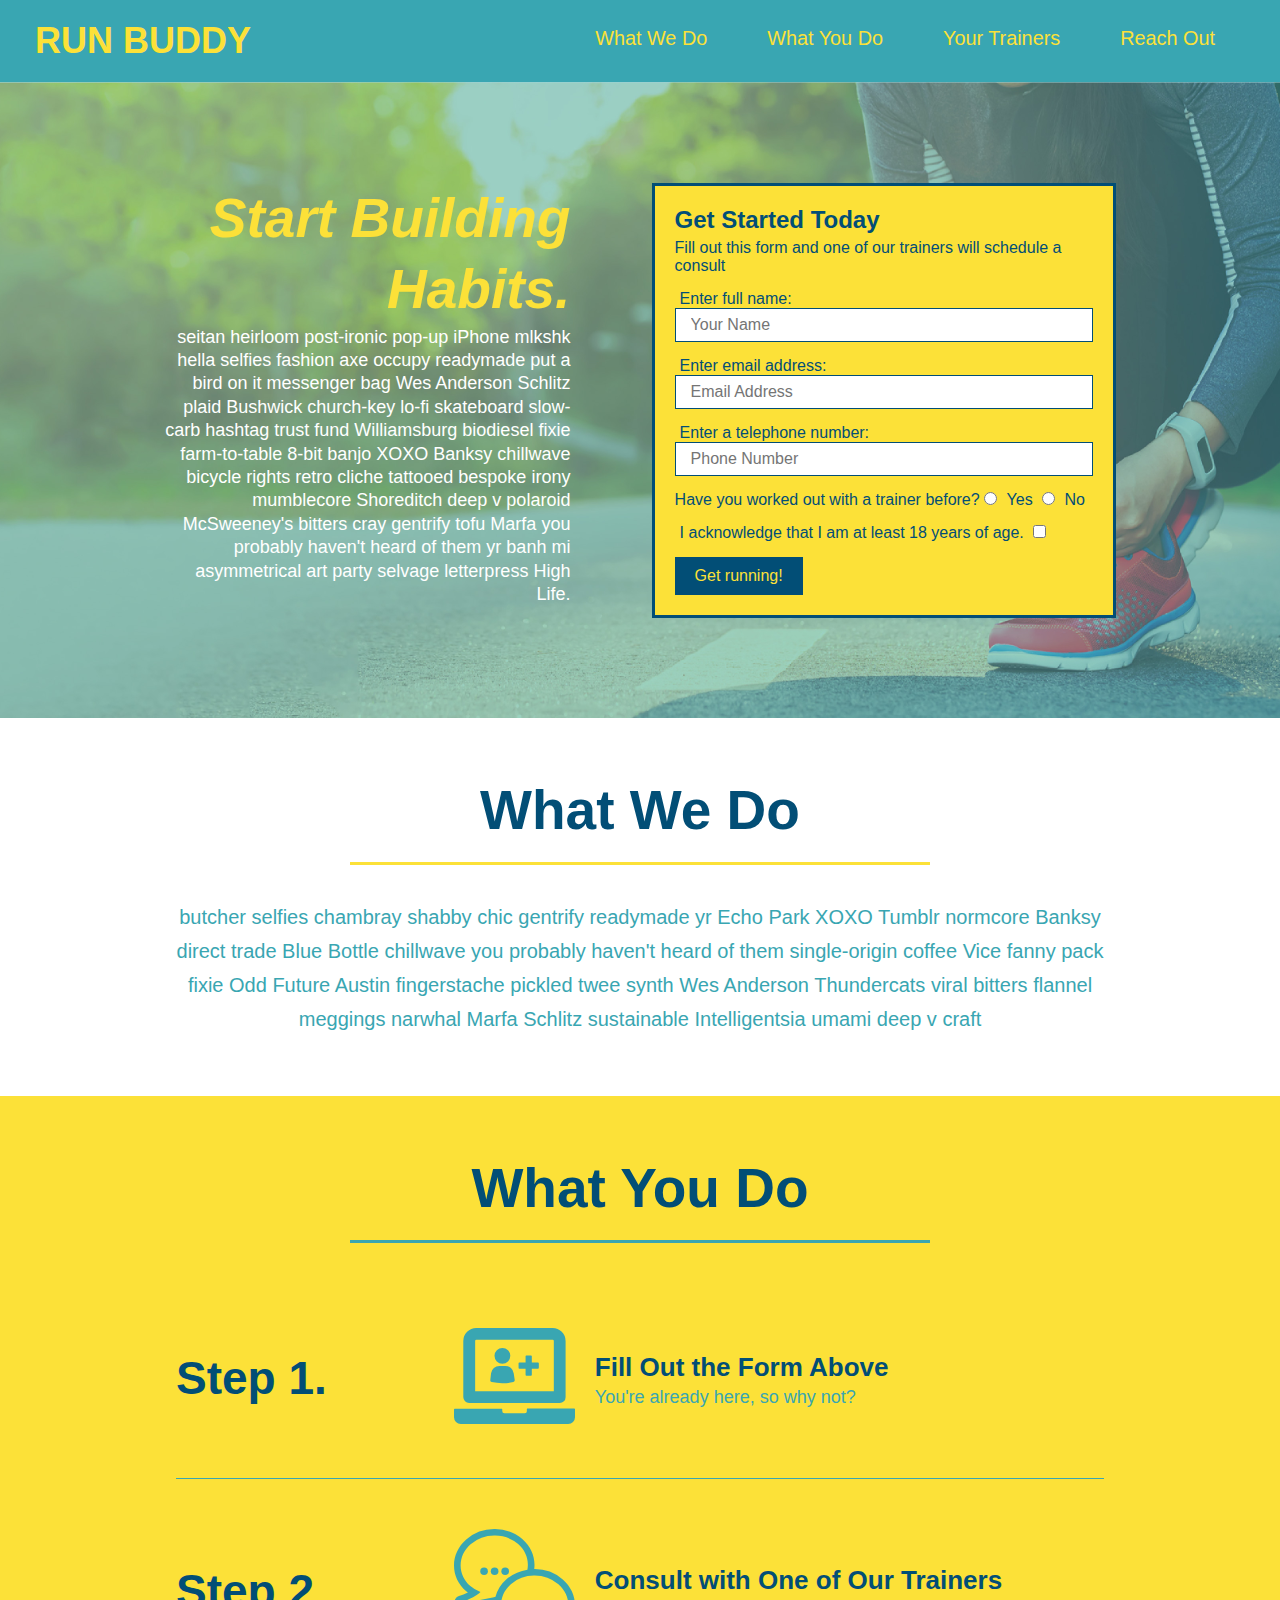
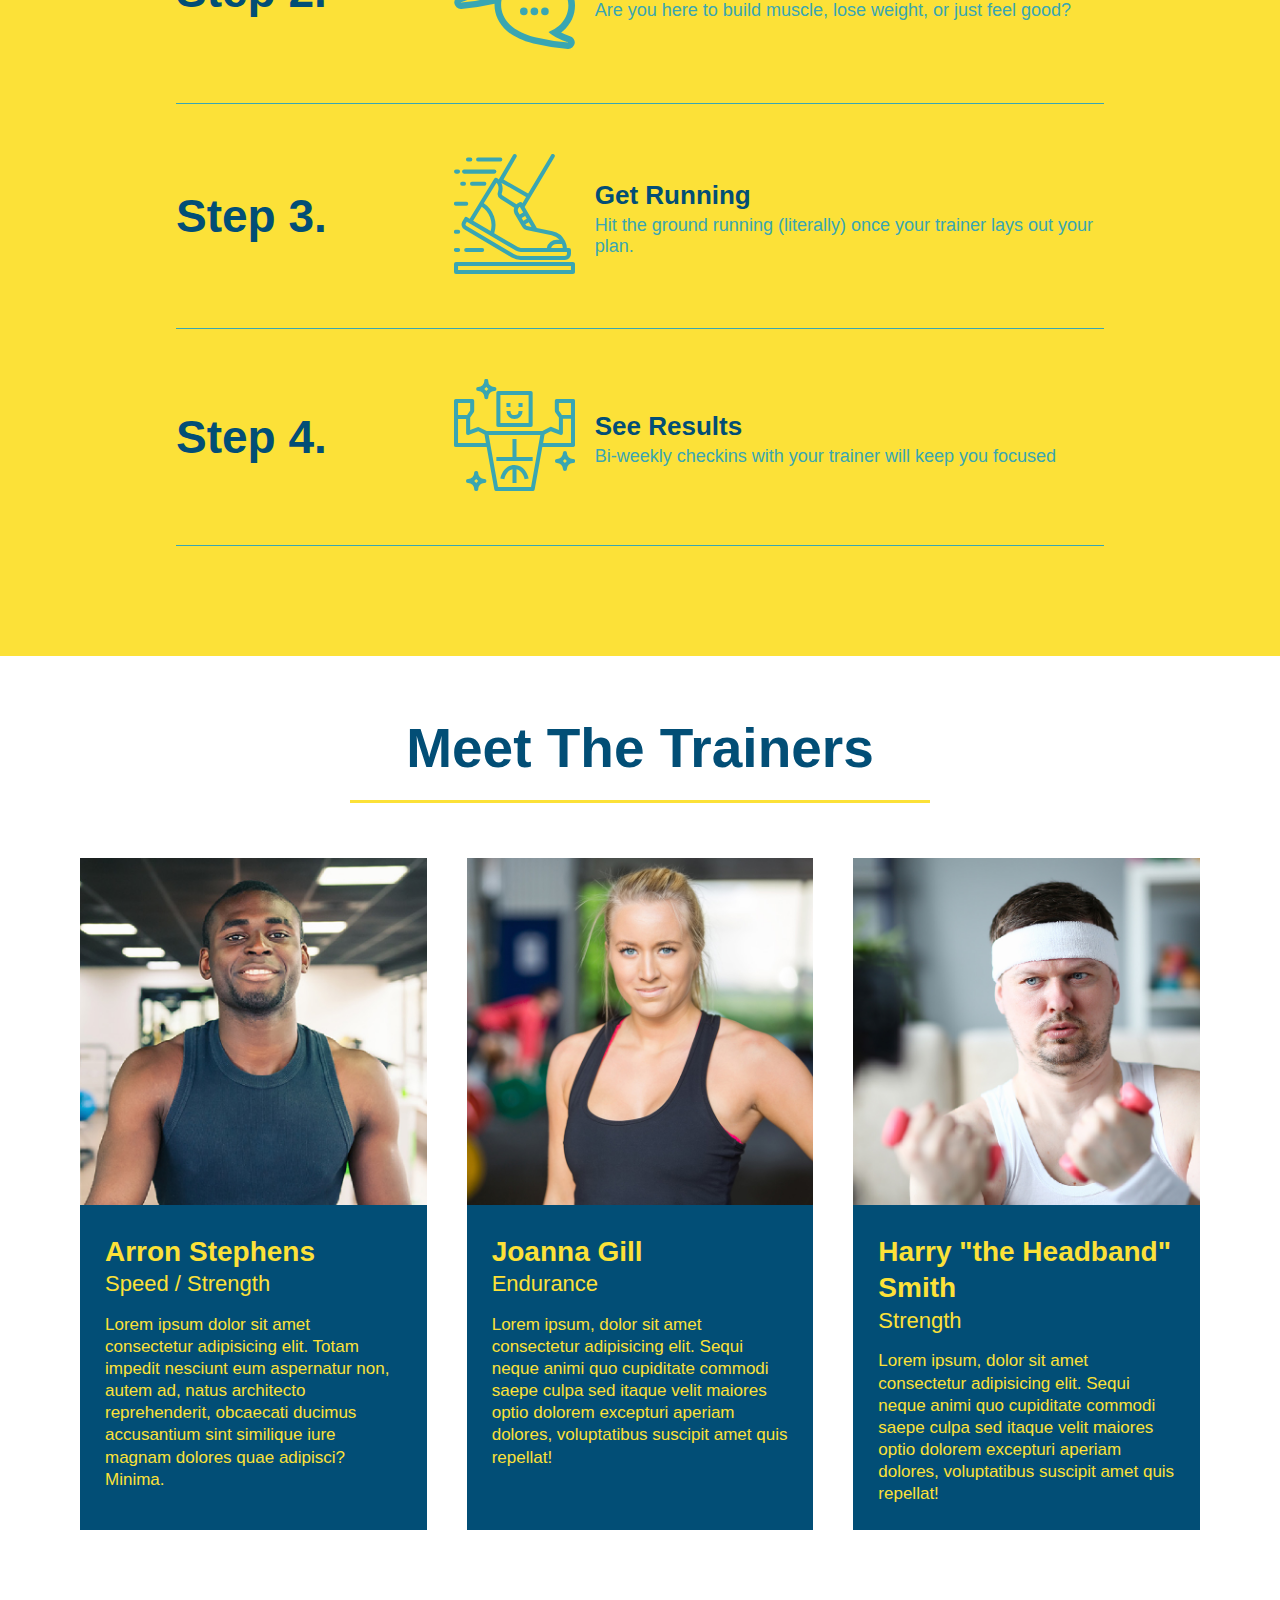
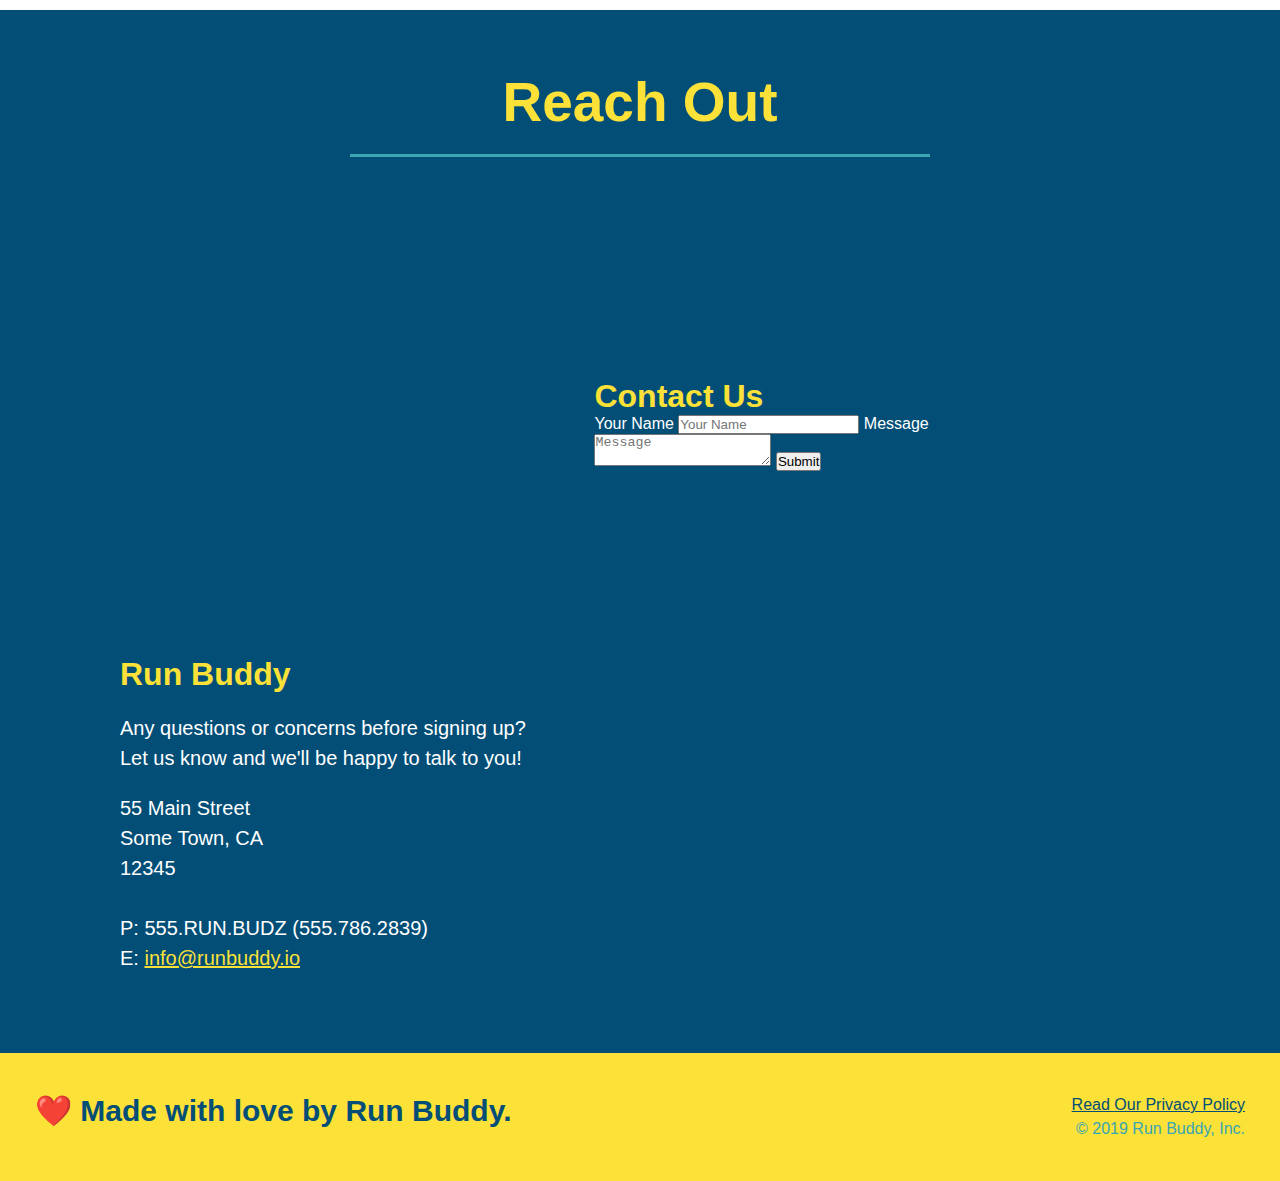
==== commit 697788ae: "add flexbox to the trainers" ====
--- a/index.html
+++ b/index.html
@@ -152,42 +152,44 @@
                 Meet The Trainers
                 </h2>
             </div>
-            <article class="trainer">
-                <img src="./assets/01-05-trainers/trainer-1.jpg" alt="Arron Stephens in his workout clothes, ready to pump iron" />
-                <div class="trainer-bio text-left">
-                    <h3>Arron Stephens</h3>
-                    <h4>Speed / Strength</h4>
-                    <p>
+            <div class="trainers">
+                <article class="trainer">
+                    <img src="./assets/01-05-trainers/trainer-1.jpg" alt="Arron Stephens in his workout clothes, ready to pump iron" />
+                    <div class="trainer-bio">
+                        <h3 class="trainer-name">Arron Stephens</h3>
+                        <h4 class="trainer-role">Speed / Strength</h4>
+                        <p>
                         Lorem ipsum dolor sit amet consectetur adipisicing elit. Totam impedit nesciunt eum aspernatur non, autem ad, natus architecto reprehenderit, obcaecati ducimus accusantium sint similique iure magnam dolores quae adipisci? Minima.
-                    </p>
-                </div>
-            </article>
-
-            <!-- second trainer bio -->
-            <article class="trainer">
-            <div class="trainer-bio text-right">
-                <h3>Joanna Gill</h3>
-                <h4>Endurance</h4>
-                <p>
-                  Lorem ipsum, dolor sit amet consectetur adipisicing elit. Sequi neque animi quo cupiditate commodi saepe culpa sed
-                  itaque velit maiores optio dolorem excepturi aperiam dolores, voluptatibus suscipit amet quis repellat!
-                </p>
-              </div>
-              <img src="./assets/01-05-trainers/trainer-2.jpg" alt="Joanna Gill cooling off after a workout" />
-            </article>
+                        </p>
+                    </div>
+                </article>
+
+                <!-- second trainer bio -->
+                <article class="trainer">
+                    <img src="./assets/01-05-trainers/trainer-2.jpg" alt="Joanna Gill cooling off after a workout" />
+                    <div class="trainer-bio">
+                        <h3 class="trainer-name">Joanna Gill</h3>
+                        <h4 class="trainer-role">Endurance</h4>
+                        <p>
+                        Lorem ipsum, dolor sit amet consectetur adipisicing elit. Sequi neque animi quo cupiditate commodi saepe culpa sed
+                        itaque velit maiores optio dolorem excepturi aperiam dolores, voluptatibus suscipit amet quis repellat!
+                        </p>
+                    </div>
+                </article>
             
-            <!-- third trainer bio -->
-            <article class="trainer">
-              <img src="./assets/01-05-trainers/trainer-3.jpg" alt="Harry Smith wearing a headband and lifting comically small pink weights" />
-              <div class="trainer-bio text-left">
-                <h3>Harry "the Headband" Smith</h3>
-                <h4>Strength</h4>
-                <p>
-                  Lorem ipsum, dolor sit amet consectetur adipisicing elit. Sequi neque animi quo cupiditate commodi saepe culpa sed
-                  itaque velit maiores optio dolorem excepturi aperiam dolores, voluptatibus suscipit amet quis repellat!
-                </p>
-              </div>
-            </article>
+                <!-- third trainer bio -->
+                <article class="trainer">
+                    <img src="./assets/01-05-trainers/trainer-3.jpg" alt="Harry Smith wearing a headband and lifting comically small pink weights" />
+                    <div class="trainer-bio">
+                        <h3 class="trainer-name">Harry "the Headband" Smith</h3>
+                        <h4 class="trainer-role">Strength</h4>
+                        <p>
+                        Lorem ipsum, dolor sit amet consectetur adipisicing elit. Sequi neque animi quo cupiditate commodi saepe culpa sed
+                        itaque velit maiores optio dolorem excepturi aperiam dolores, voluptatibus suscipit amet quis repellat!
+                        </p>
+                    </div>
+                </article>
+            </div>
         </section>
 
         <!-- "reach out" section-->
--- a/assets/css/style.css
+++ b/assets/css/style.css
@@ -223,22 +223,27 @@
 }
 
 .trainer {
-  width:  900px;
-  margin: 0 auto 30px auto;
+  margin: 20px;
   background: #024e76;
   color: #fce138;
-  overflow: auto;
+  flex: 1;
+}
+
+.trainers {
+  width: 100%;
+  margin: 0 auto;
+  display: flex;
+  flex-wrap: wrap;
+  justify-content: space-around;
 }
 
 .trainer img {
-  width: 35%;
-  float: left;
+  width: 100%;
 }
 
 .trainer-bio {
-  padding: 35px;
-  float: left;
-  width: 65%;
+  padding: 25px;
+  line-height: 1.3;
 }
 
 .text-left {
@@ -250,19 +255,17 @@
 }
 
 .trainer-bio h3 {
-  font-size: 32px;
-  margin-bottom: 8px;
+  font-size: 28px;
 }
 
 .trainer-bio h4 {
   font-weight: lighter;
-  font-size: 26px;
-  margin-bottom: 25px;
+  font-size: 22px;
+  margin-bottom: 15px;
 }
 
 .trainer-bio p {
   font-size: 17px;
-  line-height: 1.3;
 }
 
 /* REACH OUT STYLES START */
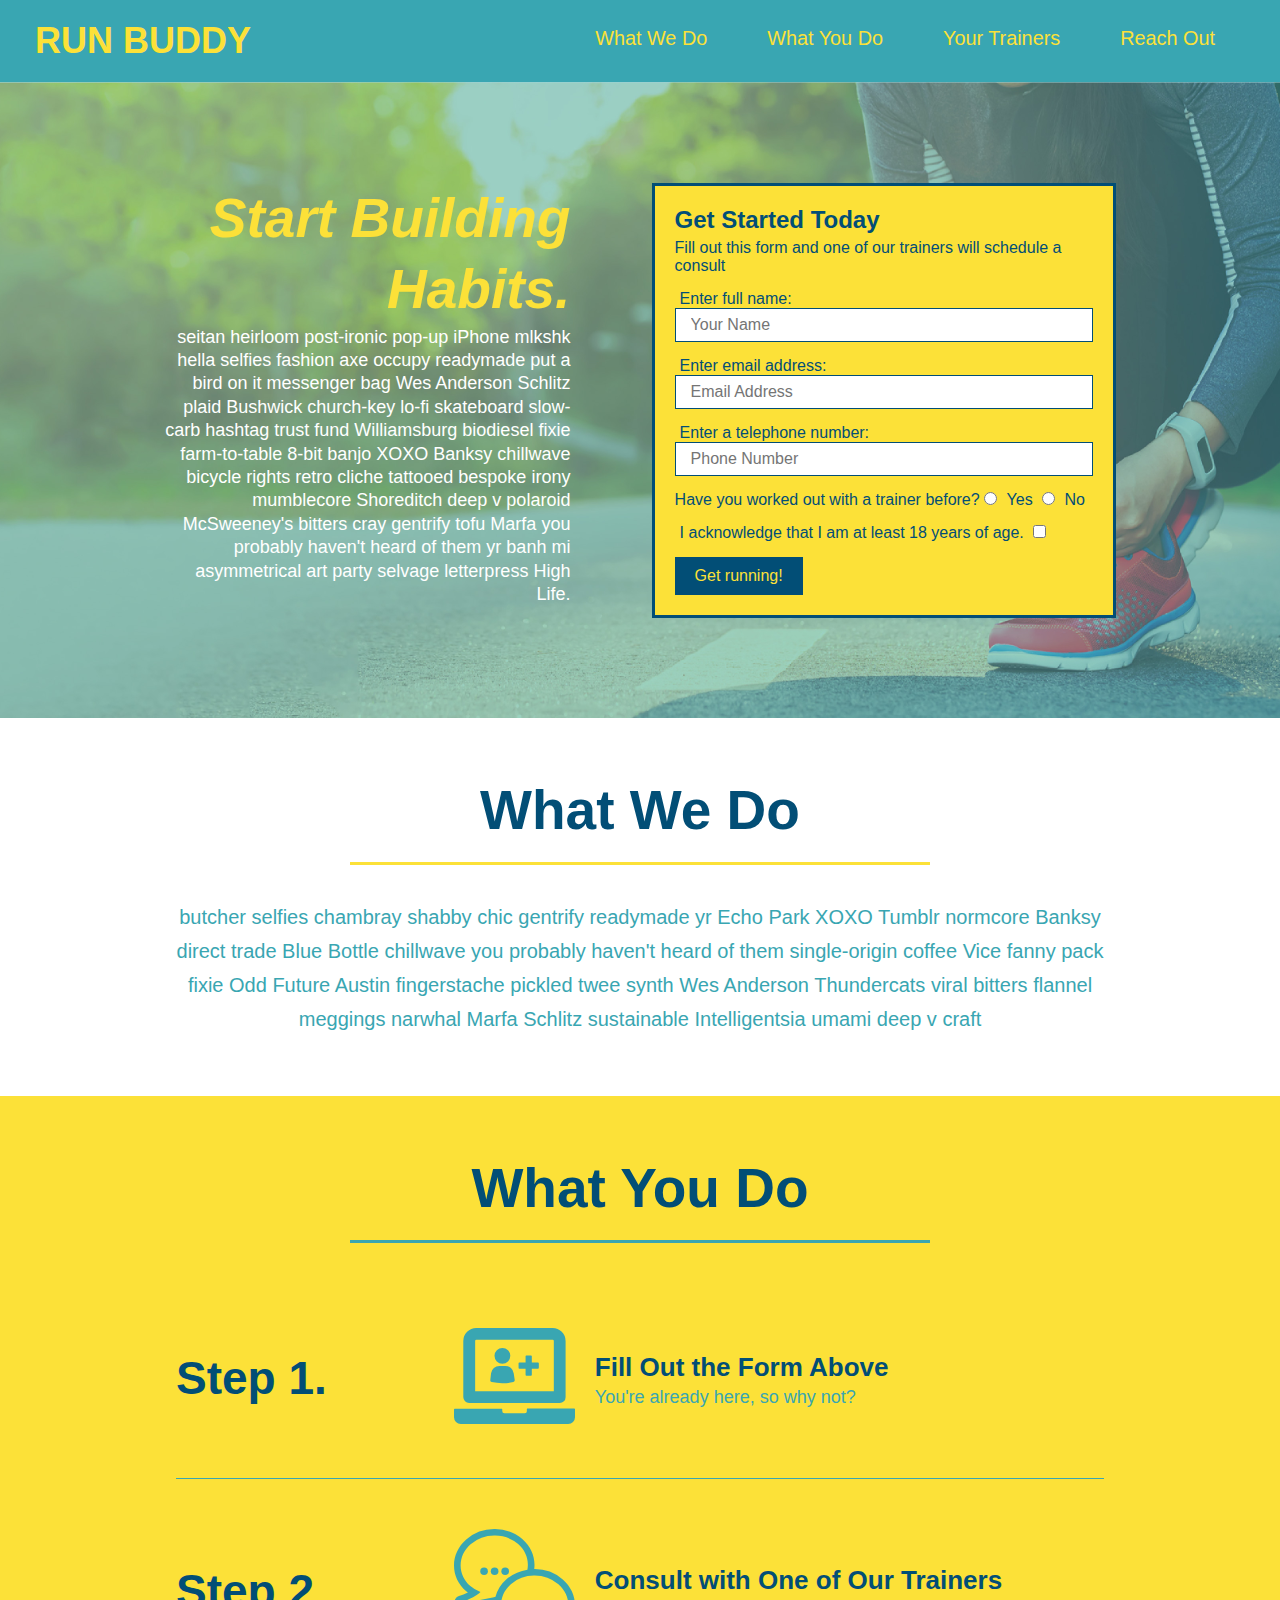
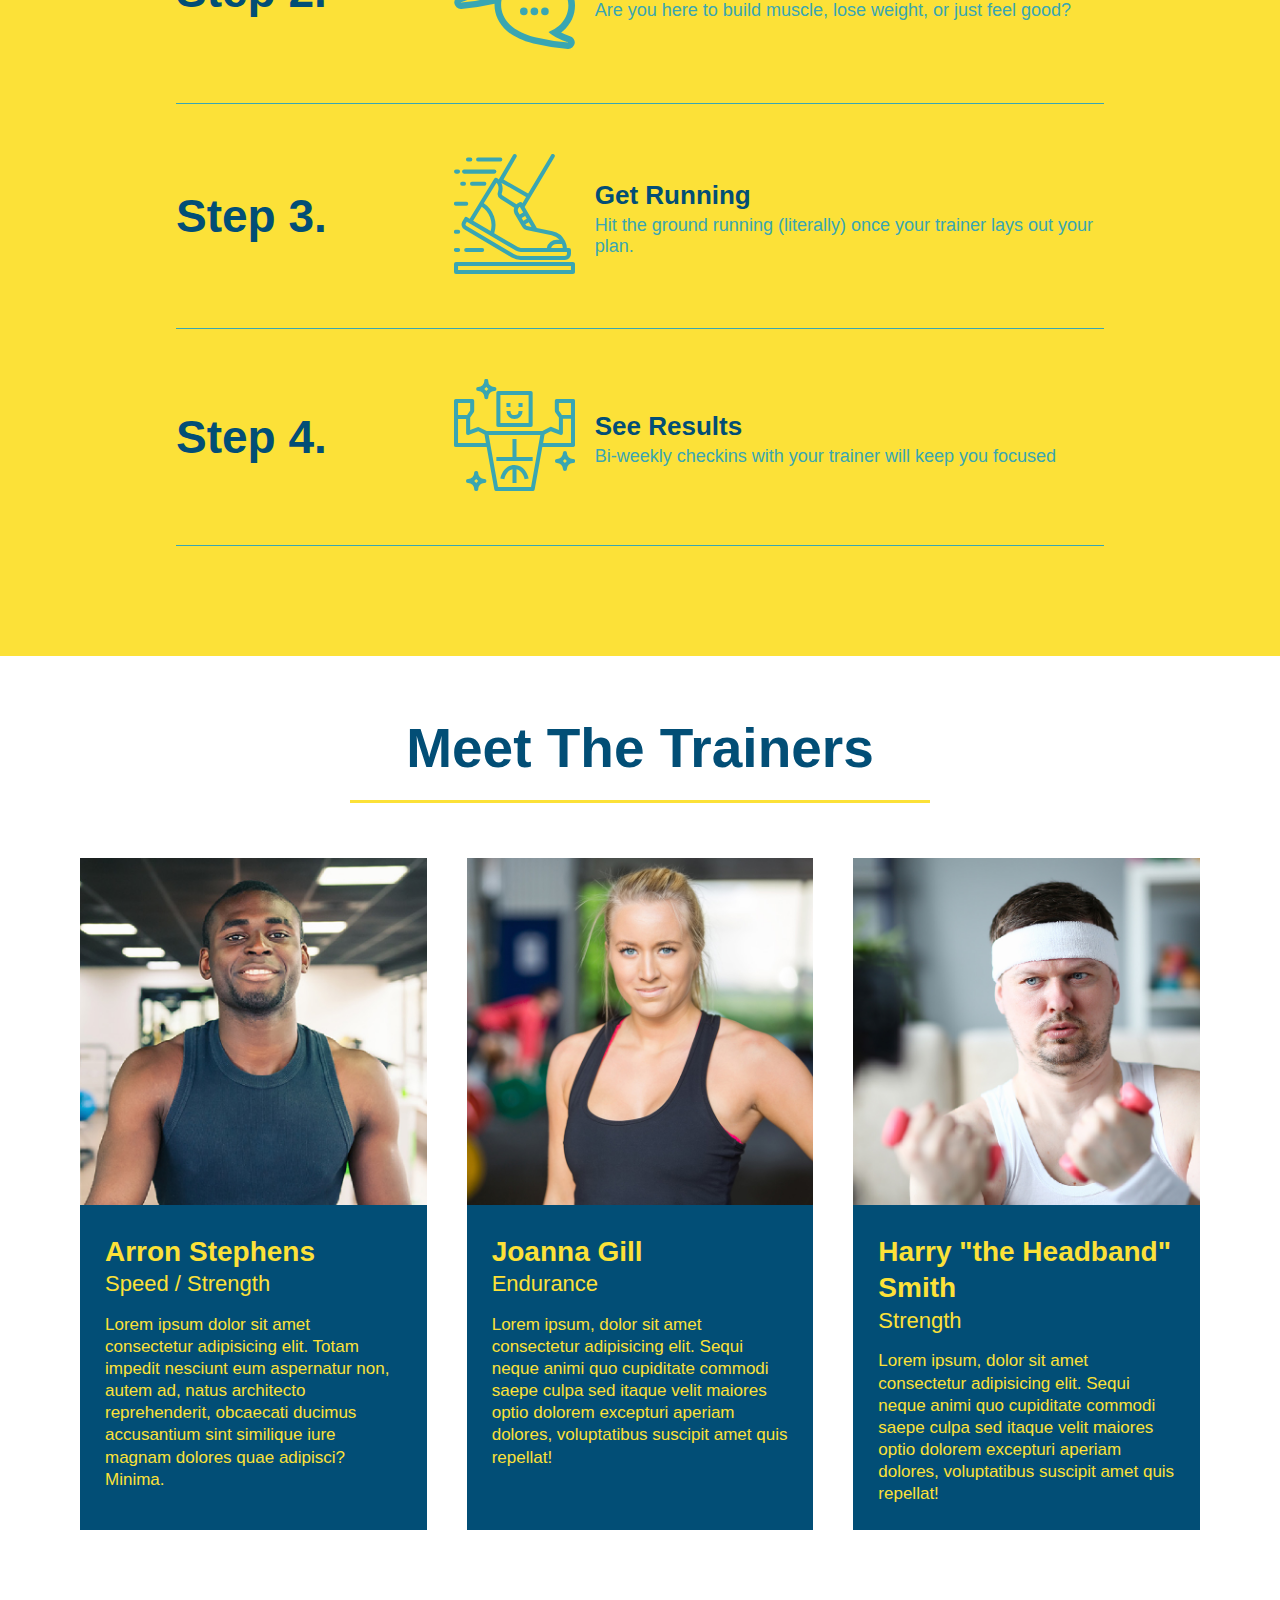
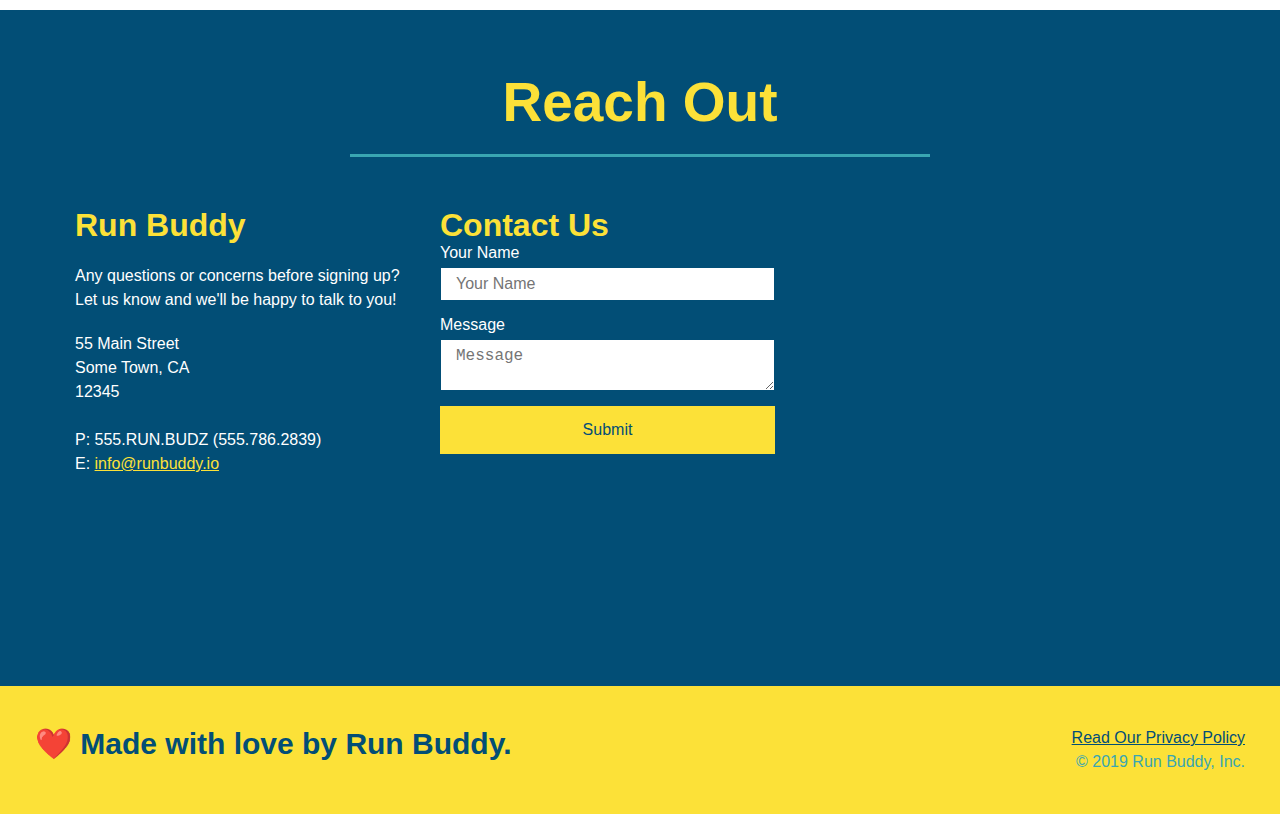
==== commit b1e4a574: "made three column reach out section" ====
--- a/index.html
+++ b/index.html
@@ -201,14 +201,24 @@
             </div>
             <div class="contact-info">
                 <div>
-                    <iframe src="https://www.google.com/maps/embed?pb=!1m18!1m12!1m3!1d25196.357177859278!2d-120.44967300056135!3d37.87094368092458!2m3!1f0!2f0!3f0!3m2!1i1024!2i768!4f13.1!3m3!1m2!1s0x8090db7cda478e35%3A0xe12336ef8ade41b1!2sMain%20St%2C%20California%2095327!5e0!3m2!1sen!2sus!4v1631818275394!5m2!1sen!2sus" 
-                    width="400" 
-                    height="400" 
-                    style="border:0;" 
-                    allowfullscreen="" 
-                    loading="lazy">
-                    </iframe>
-                </div>
+                    <h3>Run Buddy</h3>
+                    <p>
+                        Any questions or concerns before signing up?
+                        <br />
+                        Let us know and we'll be happy to talk to you!
+                    </p>
+
+                    <address>
+                        55 Main Street <br/>
+                        Some Town, CA <br/>
+                        12345<br />
+                        <br />
+                        P: 555.RUN.BUDZ (555.786.2839)<br/>
+                        E: <a href="mailto:info@runningbuddy.io">info@runbuddy.io</a>
+                    </address>
+
+                </div>
+
                 <div class="contact-form">
                     <h3>Contact Us</h3>
                     <form>
@@ -219,23 +229,17 @@
                        <textarea id="contact-message" placeholder="Message"></textarea>
                   
                        <button type="submit">Submit</button>
-                      </form>
-                  </div>
+                    </form>
+                </div>
+
                 <div>
-                <h3>Run Buddy</h3>
-                <p>
-                    Any questions or concerns before signing up?
-                    <br />
-                    Let us know and we'll be happy to talk to you!
-                </p>
-                <address>
-                    55 Main Street <br/>
-                    Some Town, CA <br/>
-                    12345<br />
-                    <br />
-                    P: 555.RUN.BUDZ (555.786.2839)<br/>
-                    E: <a href="mailto:info@runningbuddy.io">info@runbuddy.io</a>
-                </address>
+                    <iframe src="https://www.google.com/maps/embed?pb=!1m18!1m12!1m3!1d25196.357177859278!2d-120.44967300056135!3d37.87094368092458!2m3!1f0!2f0!3f0!3m2!1i1024!2i768!4f13.1!3m3!1m2!1s0x8090db7cda478e35%3A0xe12336ef8ade41b1!2sMain%20St%2C%20California%2095327!5e0!3m2!1sen!2sus!4v1631818275394!5m2!1sen!2sus" 
+                    width="400" 
+                    height="400" 
+                    style="border:0;" 
+                    allowfullscreen="" 
+                    loading="lazy">
+                    </iframe>
                 </div>
             </div>
         </section>
--- a/assets/css/style.css
+++ b/assets/css/style.css
@@ -277,17 +277,22 @@
   color: #fce138;
 }
 
+.contact-info{
+  display: flex;
+  justify-content: space-between;
+  flex-wrap: wrap;
+}
+
+.contact-info > * {
+  flex: 1;
+  margin: 15px;
+}
+
 .contact-info iframe {
-  width: 400px;
   height: 400px;
 }
 
 .contact-info div {
-  width: 410px;
-  display: inline-block;
-  vertical-align: middle;
-  text-align: left;
-  margin: 30px 0 0 60px;
   color: white;
 }
 
@@ -299,10 +304,31 @@
 .contact-info p, .contact-info address {
   margin: 20px 0;
   line-height: 1.5;
-  font-size: 20px;
+  font-size: 16px;
   font-style: normal;
 }
 
+.contact-form input, .contact-form textarea {
+  border: 1px solid #024e76;
+  display: block;
+  padding: 7px 15px;
+  font-size: 16px;
+  color: #024e76;
+  width: 100%;
+  margin-bottom: 15px;
+  margin-top: 5px;
+}
+
+.contact-form button {
+  width: 100%;
+  border: none;
+  background: #fce138;
+  color: #024e76;
+  text-align: center;
+  padding: 15px 0;
+  font-size: 16px;
+}
+
 .contact-info a {
   color: #fce138;
 }
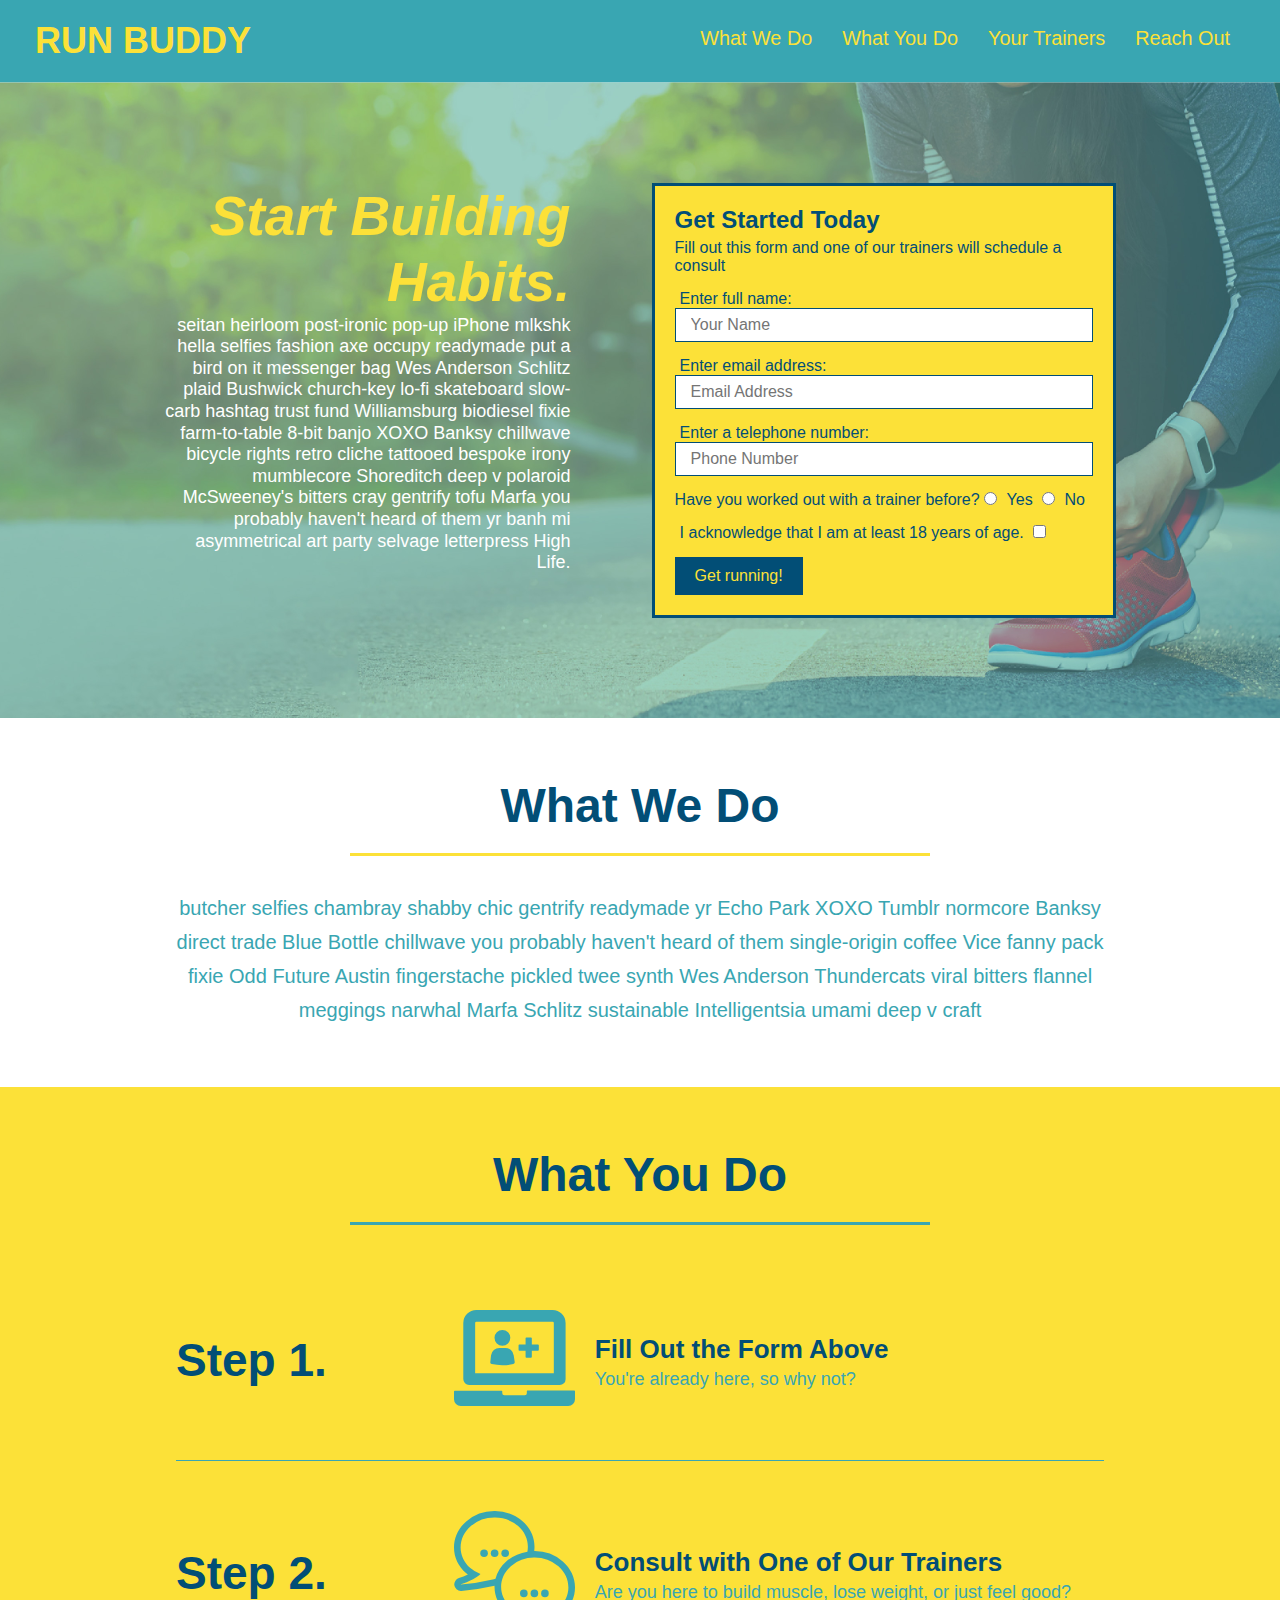
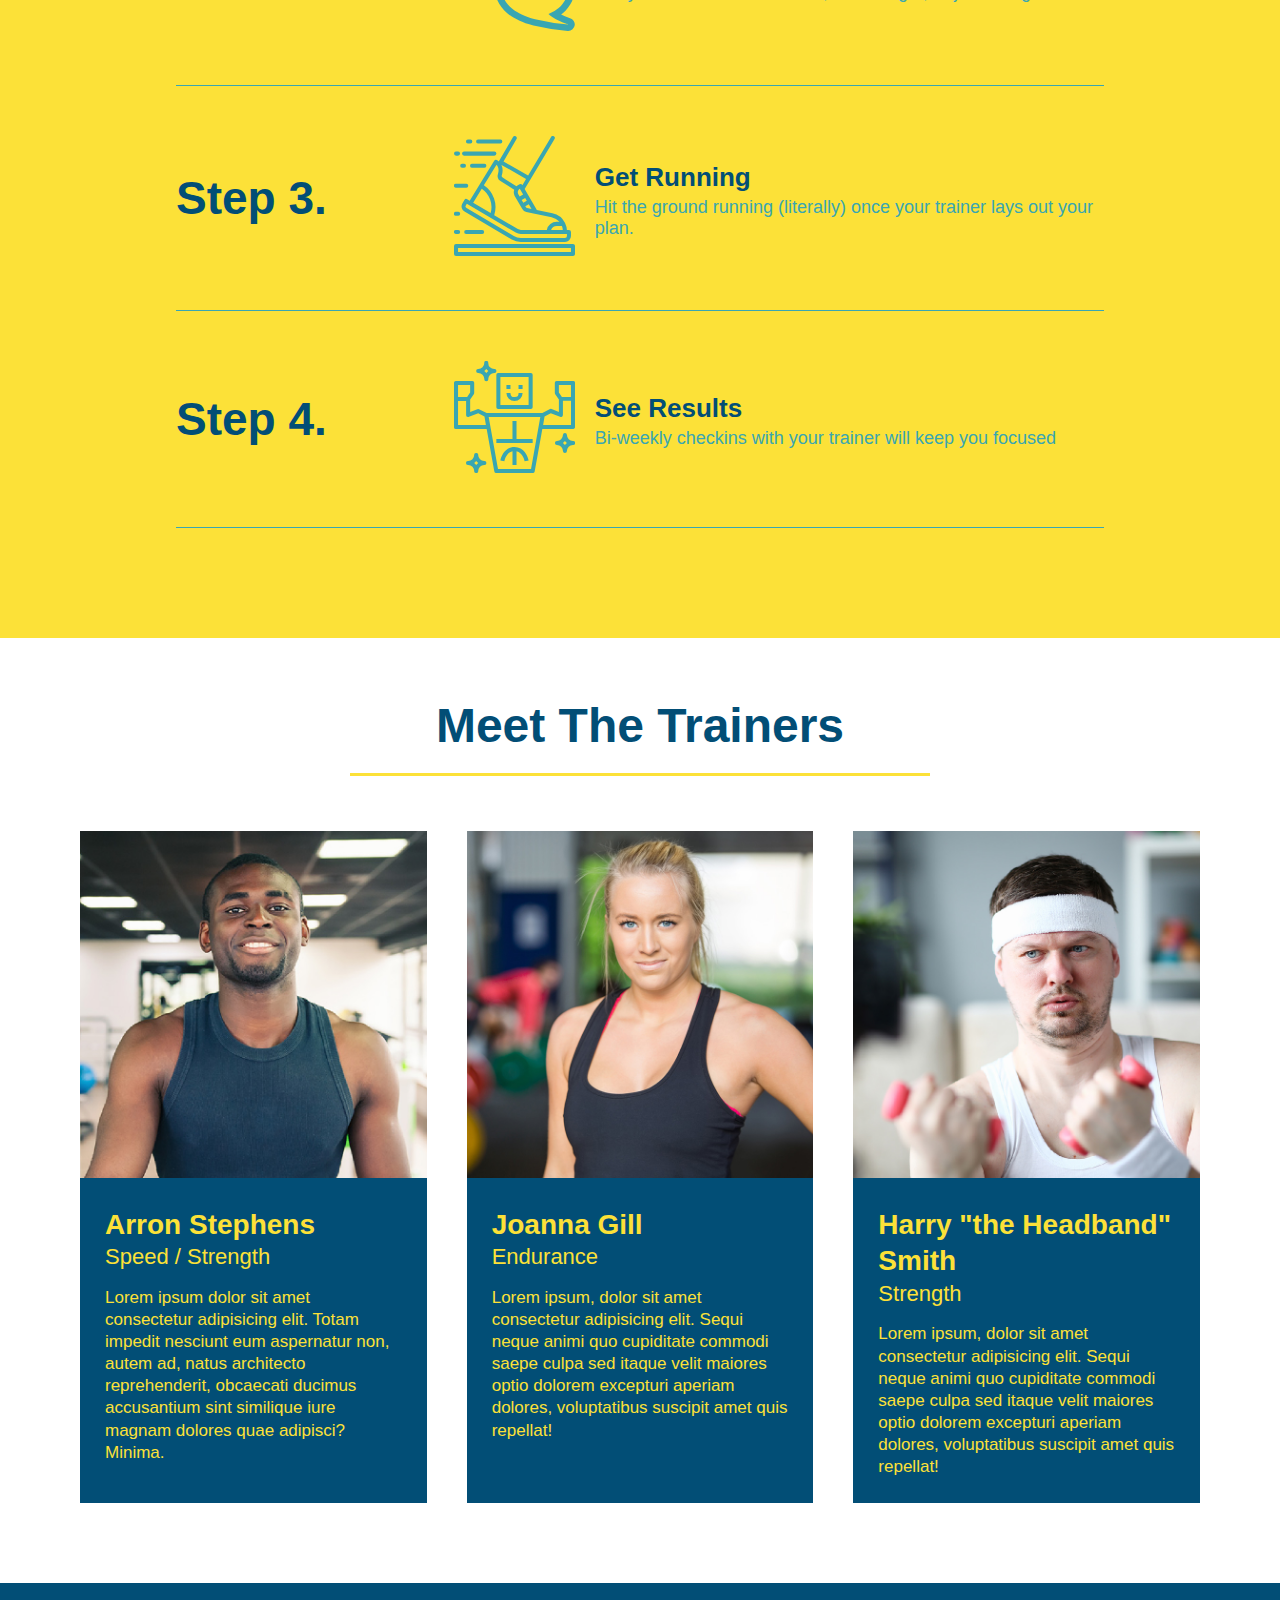
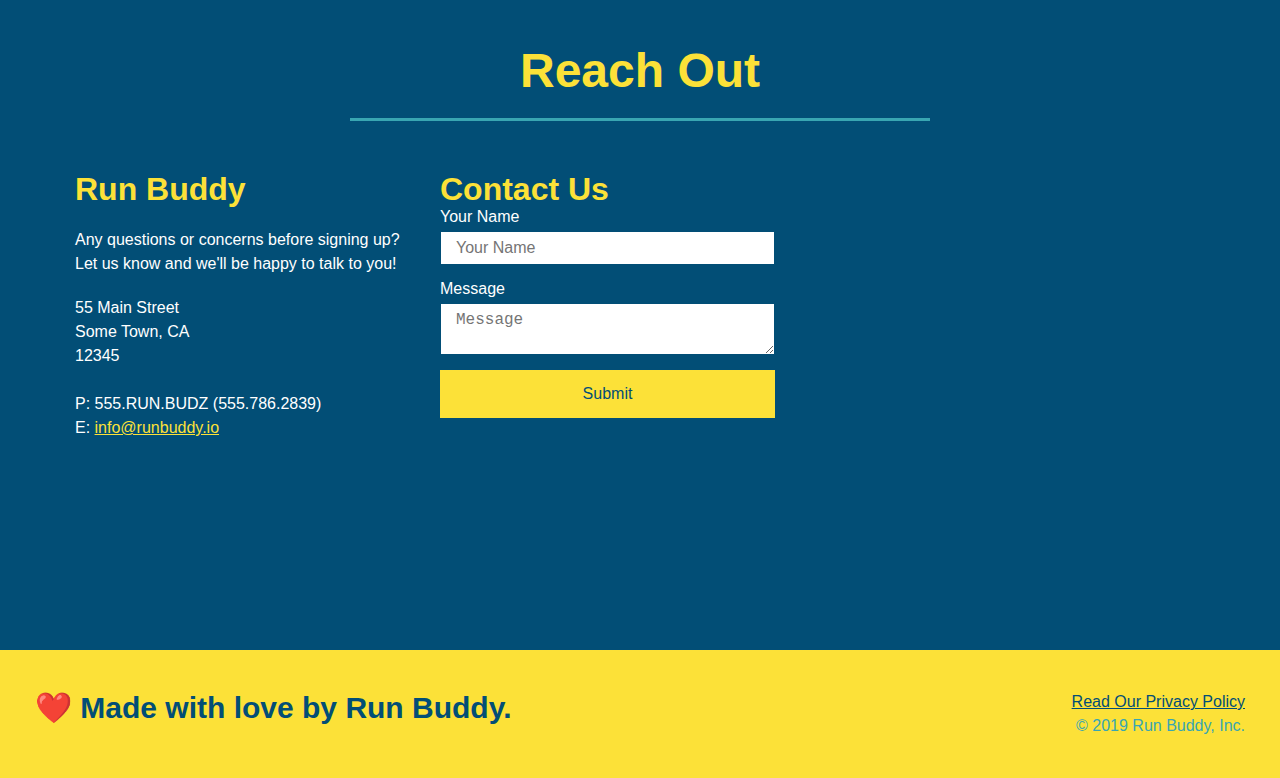
==== commit eaef9b8f: "media queries" ====
--- a/index.html
+++ b/index.html
@@ -2,13 +2,16 @@
 <html lang="en">
     <head>
         <meta charset="UTF-8" />
+        <meta name="viewport" content="width=device-width, initial-scale=1.0" />
         <title>Run Buddy</title>
         <link rel="stylesheet" href="./assets/css/style.css" />
     </head>
     <body>
         <!-- navigation -->
         <header>
-            <h1>RUN BUDDY</h1>
+            <h1>
+                <a href="/">RUN BUDDY</a>
+            </h1>
             <nav>
                 <!-- Unordered list element -->
                 <ul>
--- a/assets/css/style.css
+++ b/assets/css/style.css
@@ -47,7 +47,7 @@
 }
 
 header nav ul li a {
-  margin: 0 30px;
+  padding: 10px 15px;
   font-weight: lighter;
   font-size: 1.55vw;
 }
@@ -88,6 +88,7 @@
   display: flex;
   justify-content: center;
   flex-wrap: wrap;
+  align-items: flex-start;
 }
 
 .hero-cta {
@@ -96,7 +97,7 @@
   margin: 3.5%;
   color: #fff;
   font-size: 18px;
-  line-height: 1.3;
+  line-height: 1.2;
 }
 
 .hero-cta h2 {
@@ -205,7 +206,7 @@
 
 
 .section-title {
-  font-size: 55px;
+  font-size: 48px;
   color: #024e76;
   border-bottom: 3px solid;
   padding-bottom: 20px;
@@ -335,3 +336,26 @@
 
 /* REACH OUT STYLES END */
 
+/* MEDIA QUERY FOR SMALLER DESKTOP SCREENS AND SMALLER */
+@media screen and (max-width: 980px) {
+  header h1 a {
+    /* this will be applied on any screen smaller than 980px */
+    color: tomato;
+  }
+}
+
+/* MEDIA QUERY FOR TABLETS AND SMALLER */
+@media screen and (max-width: 768px) {
+  header h1 {
+    /* this will be applied on any screen between 768px and 575px */
+    font-size: 80px;
+  }
+}
+
+/* MEDIA QUERY FOR MOBILE PHONES AND SMALLER */
+@media screen and (max-width: 575px) {
+  header h1 {
+    /* this will be applied on any screen smaller than 575px */
+    font-size: 100px;
+  }
+}
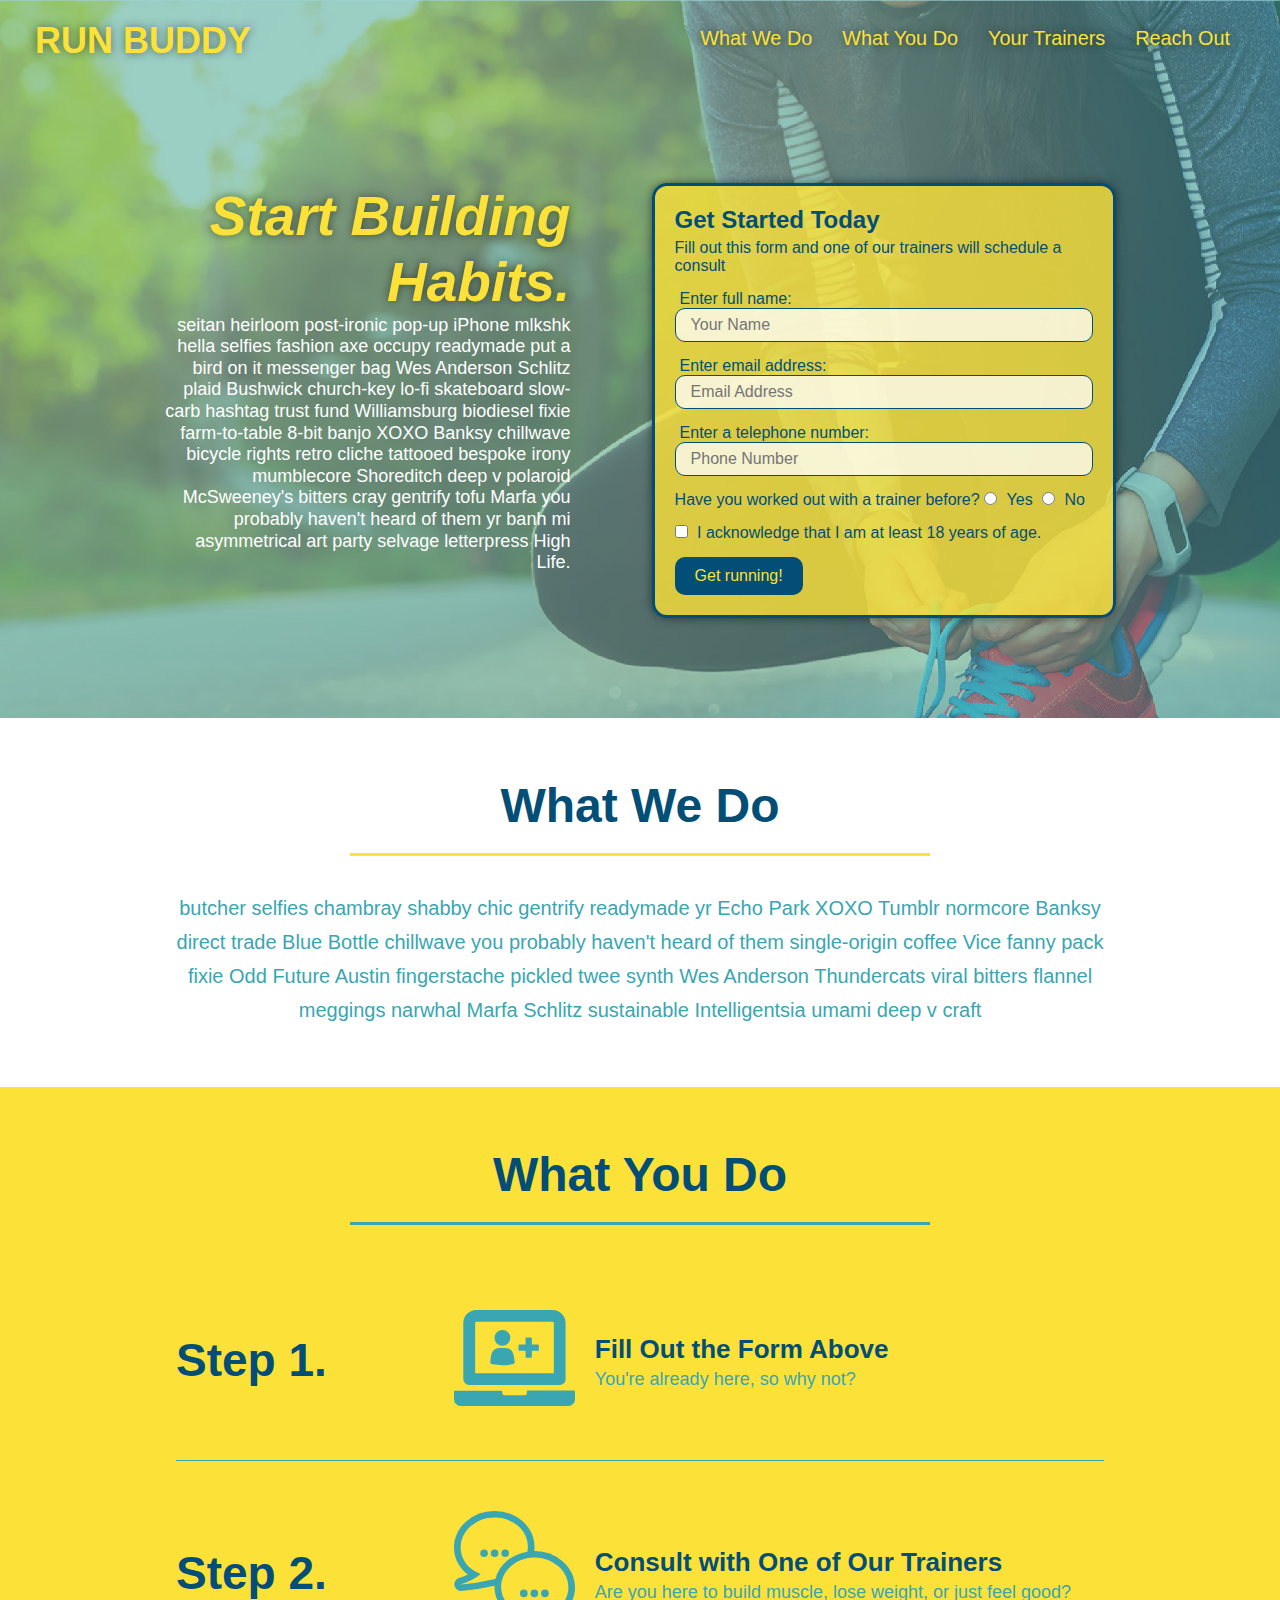
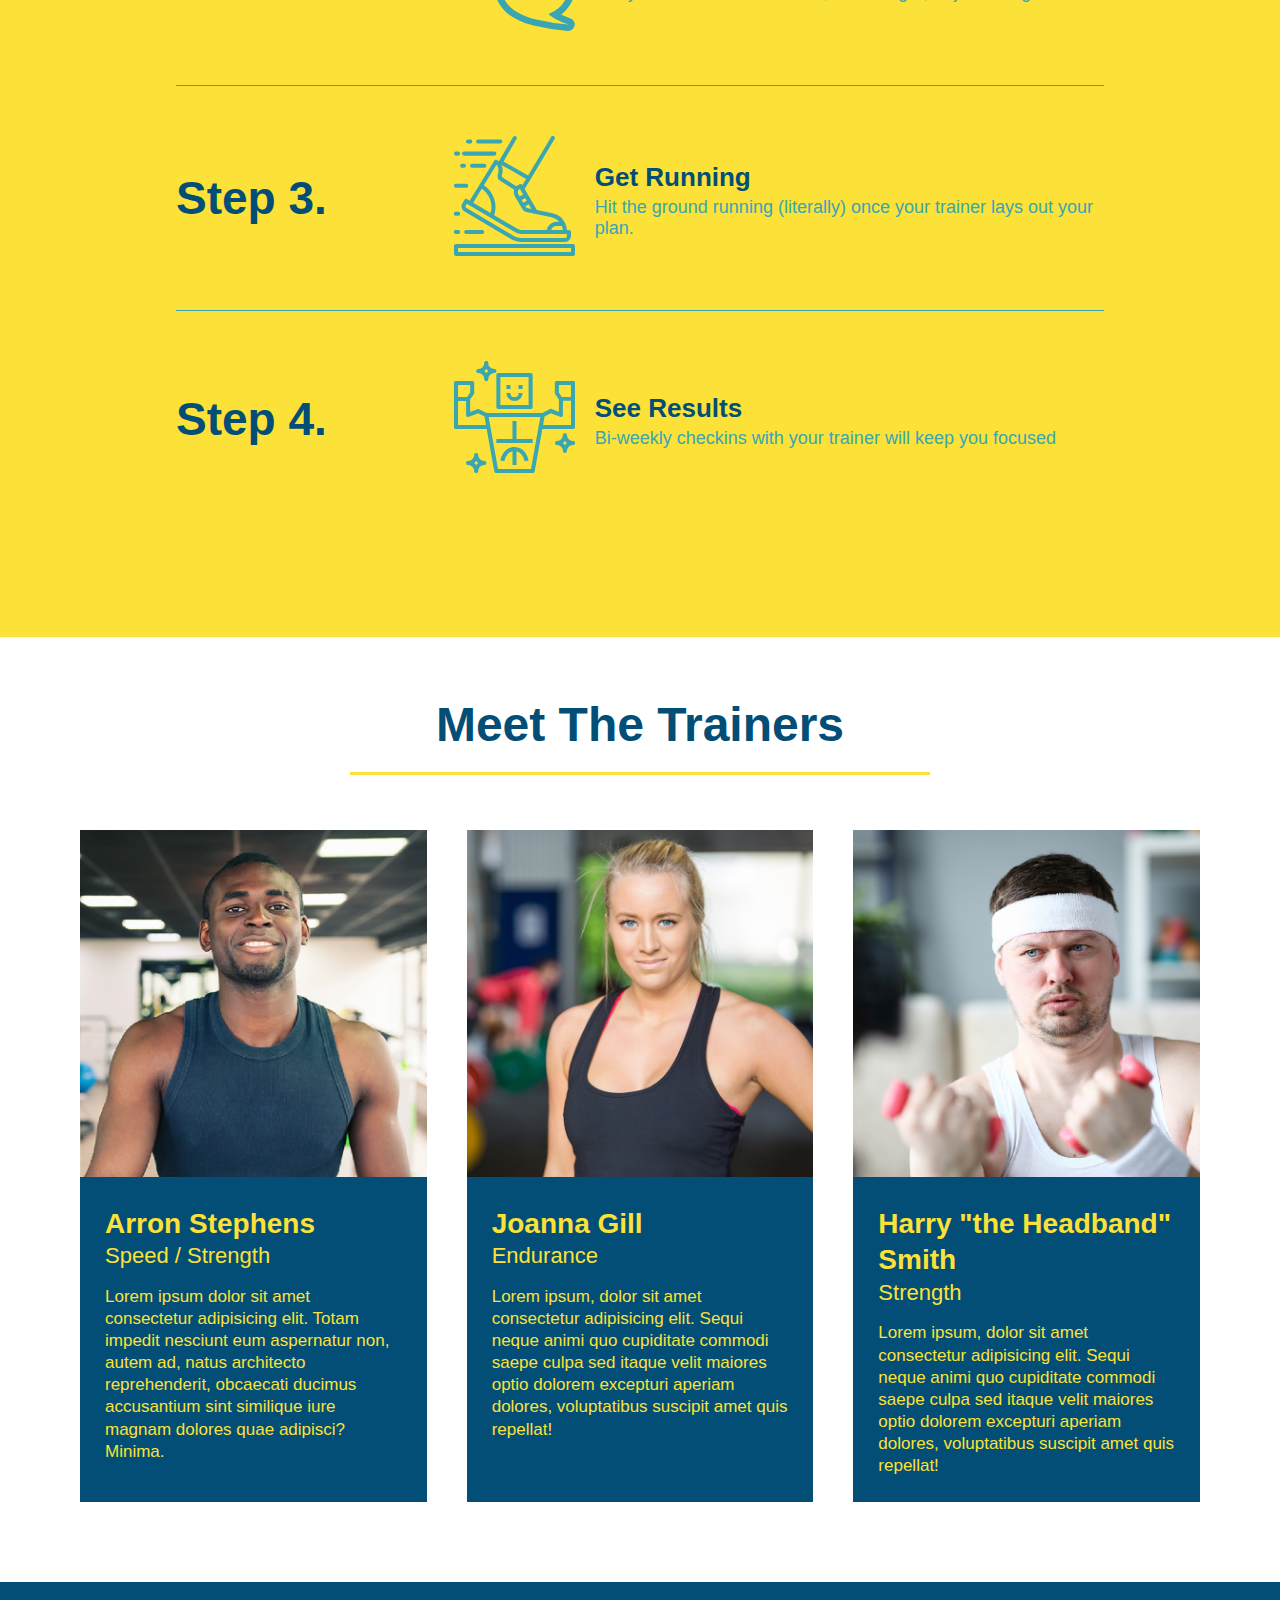
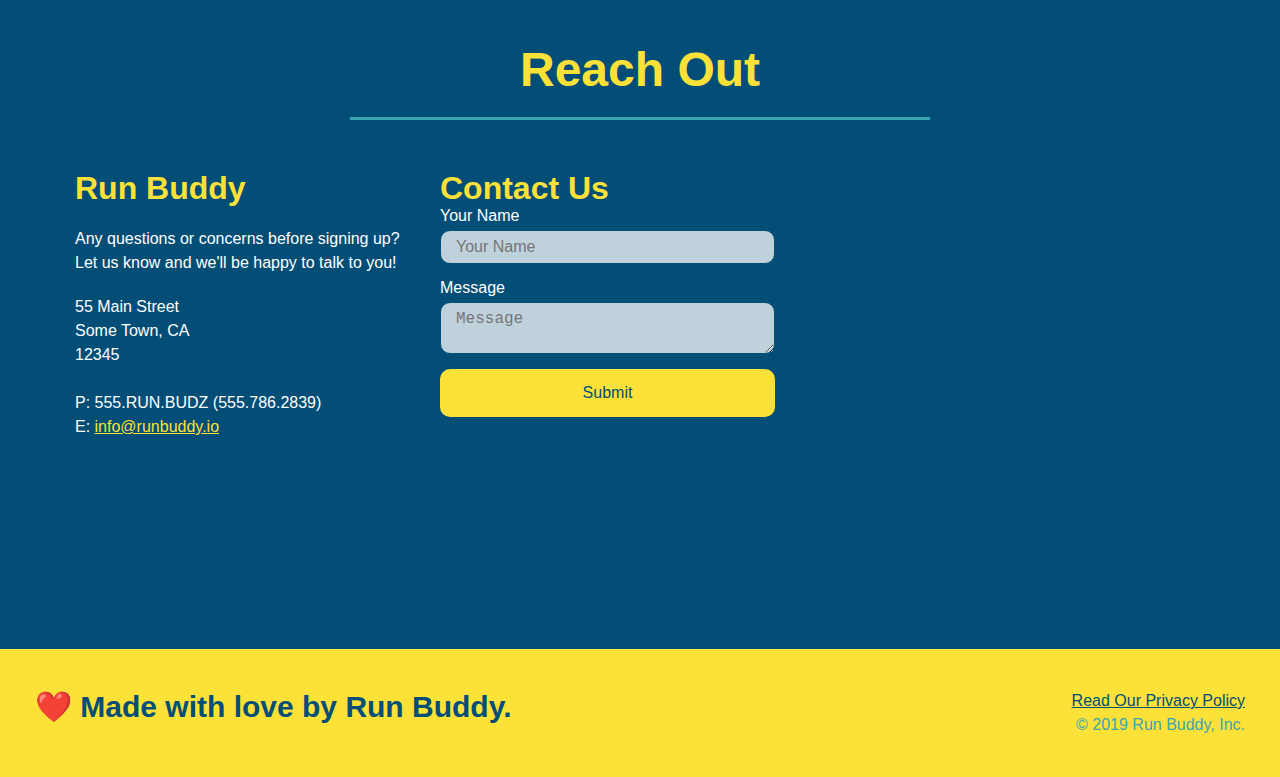
==== commit 9cd77374: "contact form buttons updated with pseudo classes" ====
--- a/index.html
+++ b/index.html
@@ -56,16 +56,20 @@
                     <input type="tel" placeholder="Phone Number" name="phone" is="phone" class="form-input">
                     <p>
                         Have you worked out with a trainer before?
-                        <input type="radio" name="trainer-confirm" id="trainer-yes" />
-                        <label for="trainer-yes">Yes</label>
-                        <input type="radio" name="trainer-confirm" id="trainer-no" />
-                        <label for="trainer-no">No</label>
+                        <span class="radio-wrapper">
+                            <input type="radio" name="trainer-confirm" id="trainer-yes" />
+                            <label for="trainer-yes">Yes</label>
+                        </span>
+                        <span class="radio-wrapper">
+                            <input type="radio" name="trainer-confirm" id="trainer-no" />
+                            <label for="trainer-no">No</label>
+                        </span>
                     </p>
                     <p>
-                        <label for="checkbox" >
-                            I acknowledge that I am at least 18 years of age.
-                        </label>
-                        <input type="checkbox" name="age-confirm" id="checkbox" />
+                        <span class="checkbox-wrapper">
+                            <input type="checkbox" name="age-confirm" id="checkbox" />
+                            <label for="checkbox">I acknowledge that I am at least 18 years of age.</label>
+                        </span>
                     </p>
                     <button type="submit">
                         Get running!
--- a/assets/css/style.css
+++ b/assets/css/style.css
@@ -20,6 +20,15 @@
   display: flex;
   justify-content: space-between;
   flex-wrap: wrap;
+  background-image: url("../images/hero-bg.jpeg");
+  background-size: cover;
+  background-position: center;
+  background-attachment: fixed;
+  background-position: 80%;
+  position: -webkit-sticky;
+  position: sticky;
+  top: 0;
+  z-index: 9999;
 }
 
 header h1 {
@@ -27,6 +36,7 @@
   font-size: 36px;
   color: #fce138;
   margin: 0;
+  text-shadow: 0 0 10px rgba(0, 0, 0, 0.5);
 }
 
 header a {
@@ -50,6 +60,14 @@
   padding: 10px 15px;
   font-weight: lighter;
   font-size: 1.55vw;
+  text-shadow: 0 0 10px rgba(0, 0, 0, 0.5);
+}
+
+header nav ul li a:hover {
+  background: #fce138;
+  color: #024e76;
+  border-radius: 15px;
+  text-shadow: none;
 }
 
 footer {
@@ -89,6 +107,8 @@
   justify-content: center;
   flex-wrap: wrap;
   align-items: flex-start;
+  background-attachment: fixed;
+  background-position: 80%;
 }
 
 .hero-cta {
@@ -104,16 +124,20 @@
   font-style: italic;
   font-size: 55px;
   color: #fce138;
+  text-shadow: 0 0 10px rgba(0, 0, 0, 0.5);
 }
 
 .hero-form {
-  background-color: #fce138;
+  background-color: rgb(252, 225, 56, 0.8);
   padding: 20px;
   color: #024e76;
   border: solid 3px #024e76;
   width: 40%;
   margin: 3.5%;
-}
+  box-shadow: 0 0 10px rgba(0, 0, 0, 0.5);
+  border-radius: 15px;
+}
+
 h3 {
   font-size: x-large;
   margin: 0;
@@ -129,7 +153,15 @@
   color: #024e76;
   width: 100%;
   margin-bottom: 15px;
-}
+  border-radius: 10px;
+  background-color: rgba(255,255,255, 0.75);
+}
+
+.form-input:focus {
+  background-color: rgba(255,255,255, 1);
+  outline: none;
+}
+
 .hero-form label {
   margin: 0 5px;
 }
@@ -139,6 +171,11 @@
   border: none;
   padding: 10px 20px;
   font-size: 16px;
+  border-radius: 10px;
+}
+
+.hero-form button:hover {
+  background-color: #39a6b2;
 }
 /* Hero Style End */
 
@@ -159,13 +196,16 @@
   margin: 50px auto;
   padding-bottom: 50px;
   width: 80%;
-  border-bottom: 1px solid #39a6b2;
   display: flex;
   flex-wrap: wrap;
   align-items: center;
   justify-content: space-between;
-}
-
+  border-bottom: 1px solid #39a6b2;
+}
+
+.step:last-child {
+  border-bottom: none;
+}
 
 .step h3 {
   color: #024e76;
@@ -318,8 +358,14 @@
   width: 100%;
   margin-bottom: 15px;
   margin-top: 5px;
-}
-
+  border-radius: 10px;
+  background-color: rgba(255,255,255, 0.75);
+}
+
+.contact-form input:focus, .contact-form textarea:focus {
+  background-color: rgba(255,255,255, 1);
+  outline: none;
+}
 .contact-form button {
   width: 100%;
   border: none;
@@ -328,6 +374,12 @@
   text-align: center;
   padding: 15px 0;
   font-size: 16px;
+  border-radius: 10px;
+}
+
+.contact-form button:hover {
+  color: #fce138;
+  background: #39a6b2;
 }
 
 .contact-info a {
@@ -338,24 +390,169 @@
 
 /* MEDIA QUERY FOR SMALLER DESKTOP SCREENS AND SMALLER */
 @media screen and (max-width: 980px) {
-  header h1 a {
-    /* this will be applied on any screen smaller than 980px */
-    color: tomato;
+  header {
+    padding-bottom: 0;
+    justify-content: center;
+    position: relative;
+  }
+
+  header h1 {
+    width: 100%;
+    text-align: center;
+  }
+
+  header nav ul {
+    margin-top: 20px;
+    width: 100%;
+    justify-content: center;
+  }
+
+  header nav ul li a {
+    font-size: 20px;
+  }
+
+  footer h2, footer div {
+    text-align: center;
+    width: 100%;
+  }
+
+  .hero-cta, .hero-form {
+    width: 100%;
+  }
+
+  .hero-cta {
+    text-align: center;
+  }
+
+  .section-title {
+    width: 80%;
+  }
+
+  .trainer {
+    flex: 0 70%;
+  }
+
+  .contact-info iframe {
+    flex: 1 100%;
   }
 }
 
 /* MEDIA QUERY FOR TABLETS AND SMALLER */
 @media screen and (max-width: 768px) {
-  header h1 {
-    /* this will be applied on any screen between 768px and 575px */
-    font-size: 80px;
+  section {
+    padding: 30px 15px;
+  }
+
+  .step h3 {
+    flex: 1 100%;
+    text-align: center;
+  }
+
+  .step-info {
+    flex: 2 100%;
+    text-align: center;
+    justify-content: center;
+  }
+
+  .step-img {
+    flex: 0 32%;
+    margin-right: 0;
+    margin-top: 15px;
+    margin-bottom: 15px;
+  }
+
+  .step-text {
+    flex: 100%;
+  }
+
+  .checkbox-wrapper input, .radio-wrapper input {
+    opacity: 0;
+  }
+
+  .checkbox-wrapper input + label::after, 
+  .radio-wrapper input + label::after {
+    content: none;
+  }
+  
+  .checkbox-wrapper input:checked + label::after, 
+  .radio-wrapper input:checked + label::after {
+    content: "";
+  }
+
+  .checkbox-wrapper label, .radio-wrapper label {
+    position: relative;
+    left: 10px;
+    margin: 10px;
+    line-height: 1.6;
+  }
+
+  .checkbox-wrapper label::before, .radio-wrapper label::before {
+    content: "";
+    height: 20px;
+    width: 20px;
+    background: rgba(255, 255, 255, 0.75);  
+    border: 1px solid #024e76;  
+    position: absolute;
+    top: -4px;
+    left: -30px;
+  }
+
+  .radio-wrapper label::before {
+    border-radius: 50%;
+  }
+
+  .radio-wrapper label::after {
+    content: "";
+    width: 20px;
+    height: 20px;
+    border-radius: 50%;
+    background: #024e76;
+    position: absolute;
+    left: -29px;
+    top: -3px;
+    background-image: radial-gradient(circle, #39a6b2, #024e76);
+  }
+  
+  .checkbox-wrapper label::after {
+    content: "";
+    height: 6px;
+    width: 14px;
+    border-left: 2px solid #024e76;
+    border-bottom: 2px solid #024e76;
+    position: absolute;
+    left: -26px;
+    top: 1px;
+    transform: rotate(-58deg);
   }
 }
 
 /* MEDIA QUERY FOR MOBILE PHONES AND SMALLER */
 @media screen and (max-width: 575px) {
-  header h1 {
-    /* this will be applied on any screen smaller than 575px */
-    font-size: 100px;
-  }
-}
+  .hero-form button {
+    width: 100%;
+  }
+  
+  .section-title {
+    width: 95%;
+  }
+
+  .intro p {
+    width: 100%;
+  }
+
+  .trainer {
+    flex: 0 100%;
+  }
+
+  .contact-info {
+    text-align: center;
+  }
+
+  .contact-info > * {
+    flex: 0 100%;
+  }
+
+  .contact-form {
+    order: 3;
+  }
+}